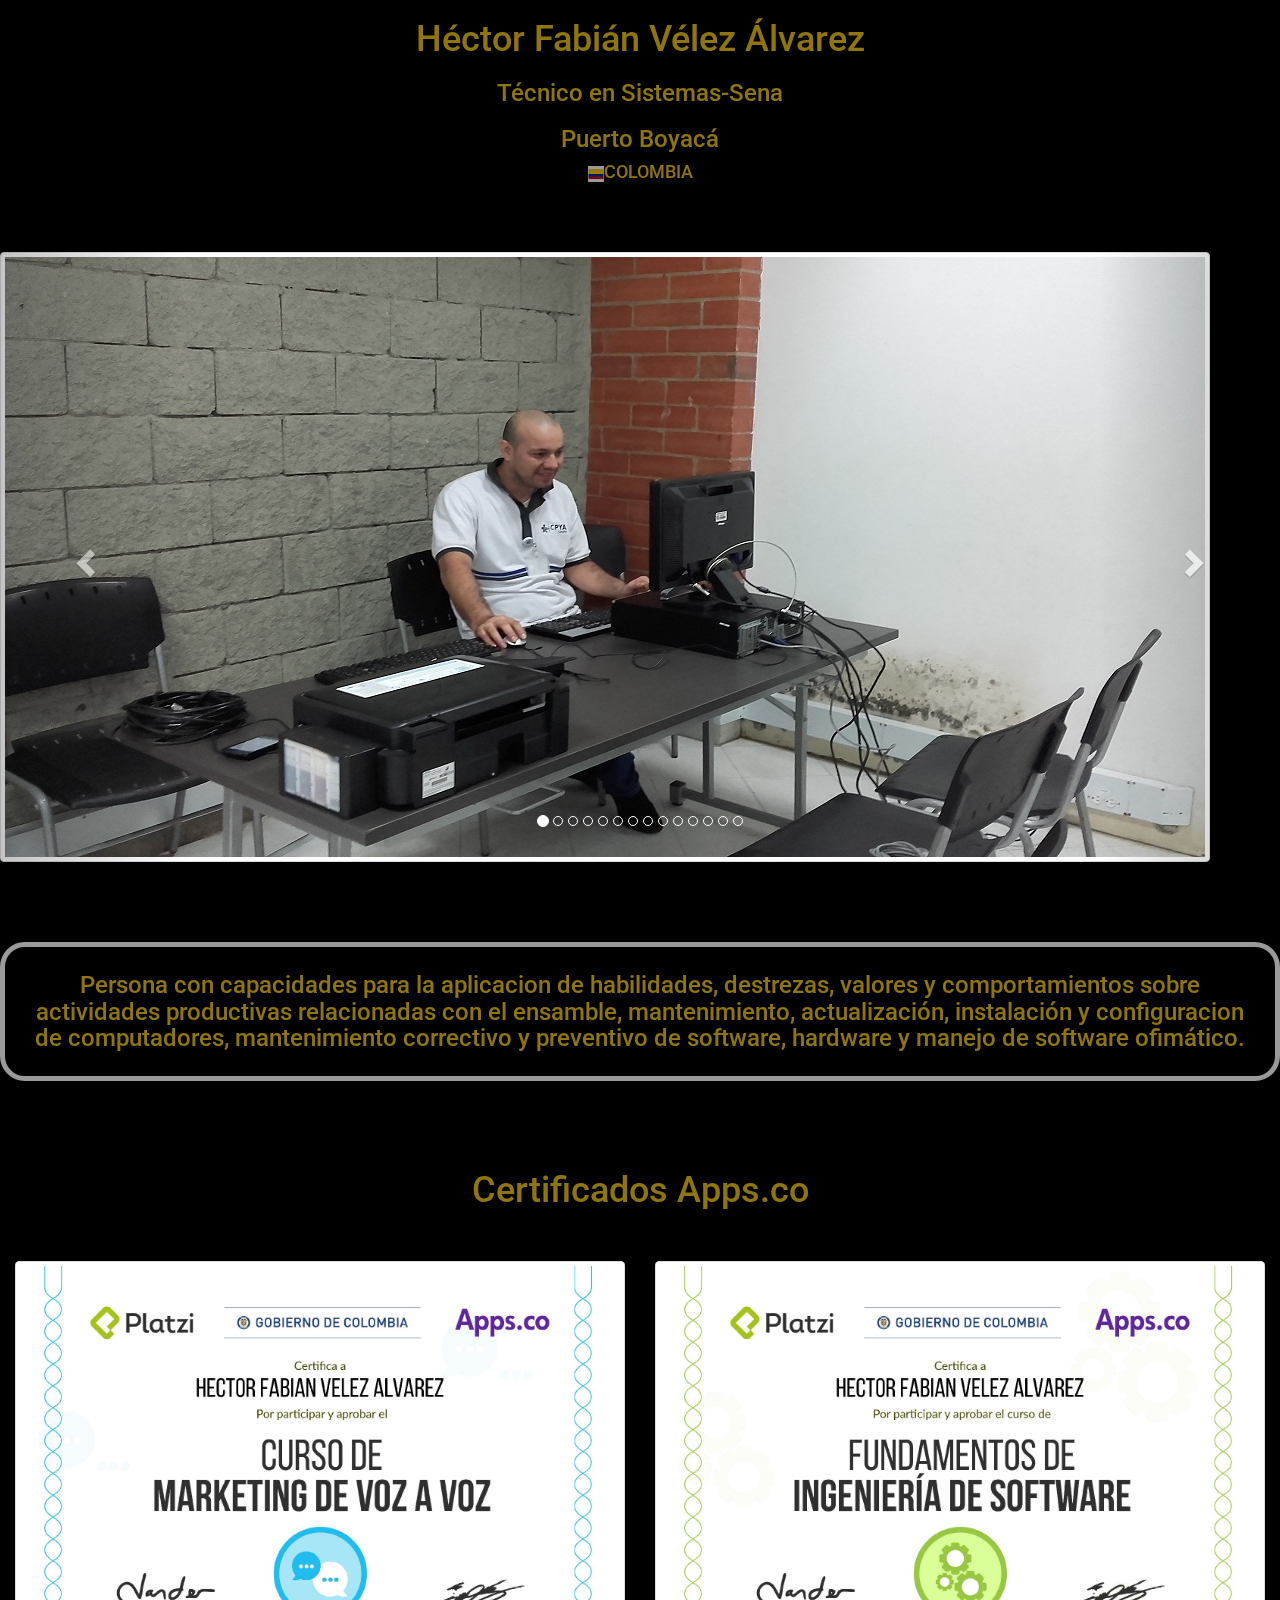
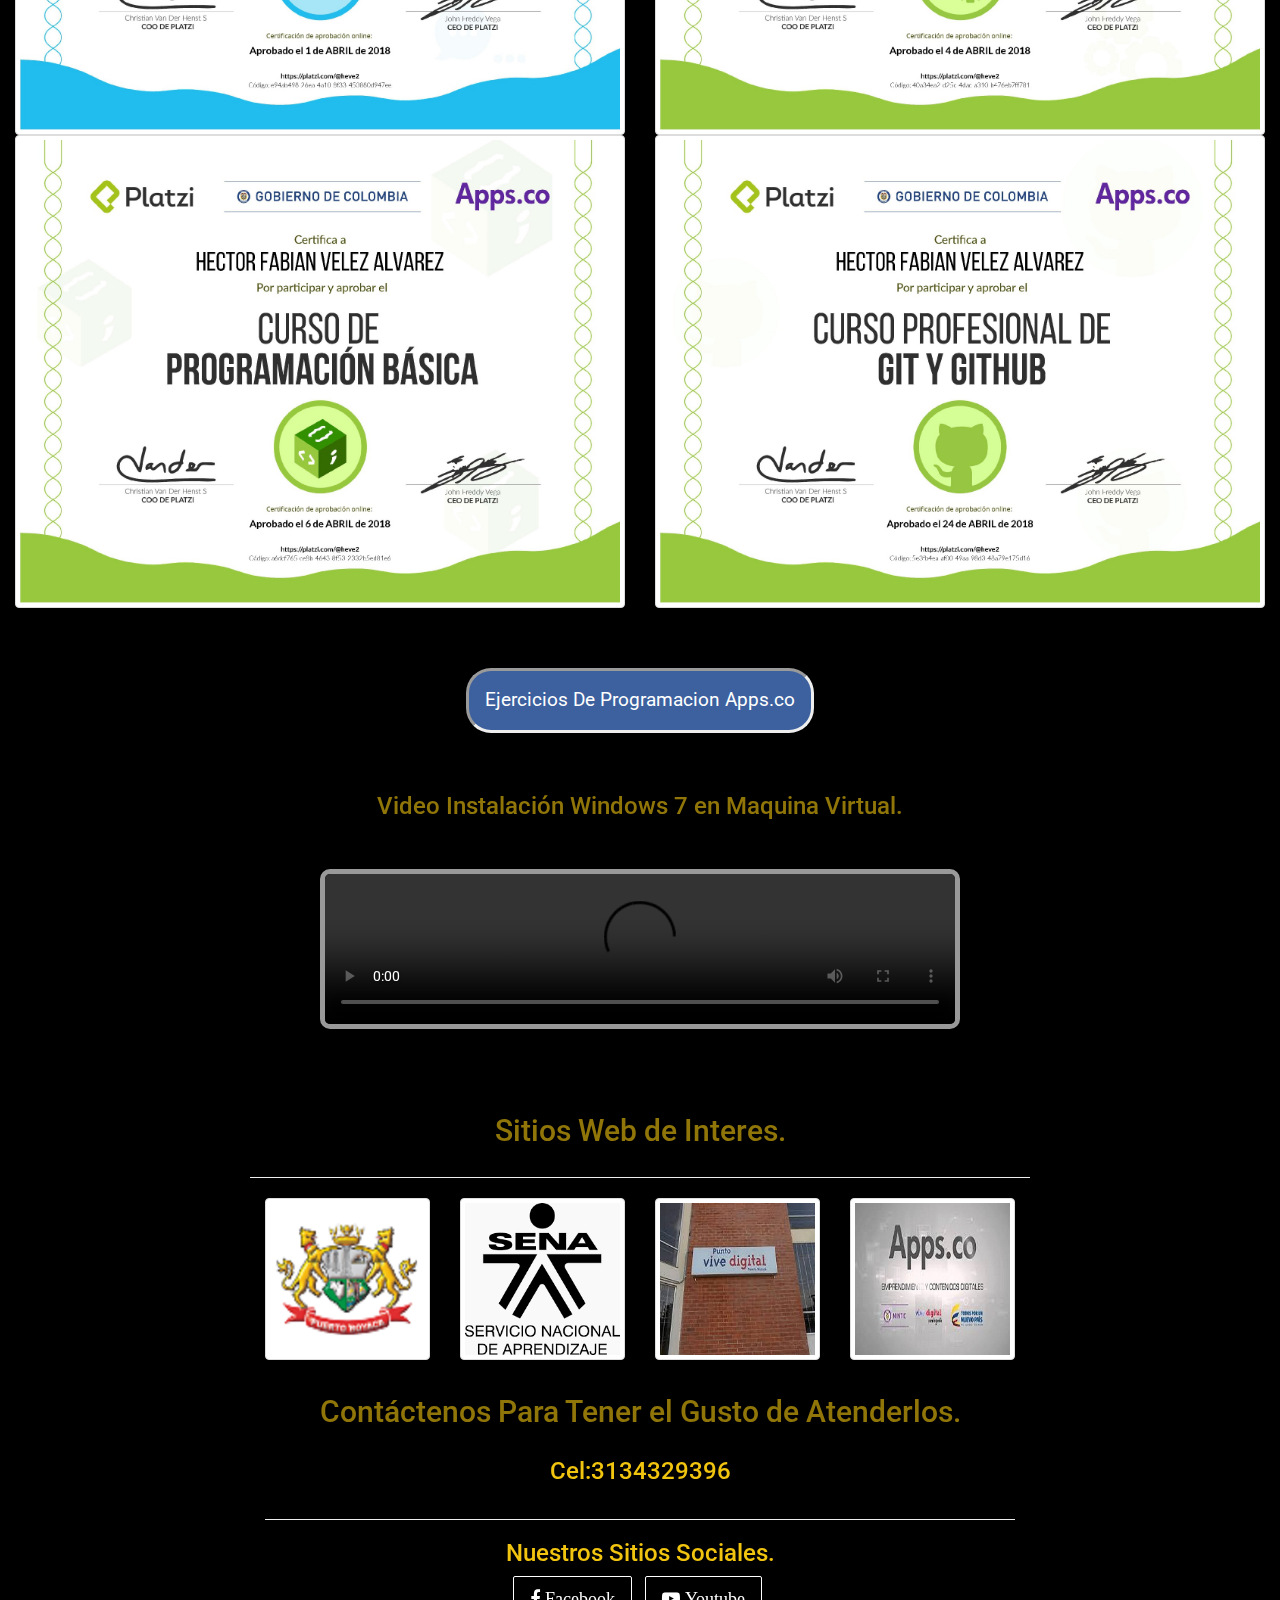
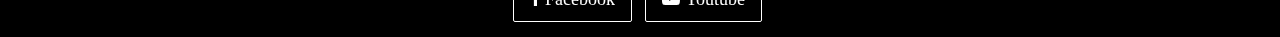
==== index.html @ a9da7e31 "Add files via upload" ====
<!DOCTYPE html>
<html lang="es">
<head>
    <meta charset="utf-8">
    <meta http-equiv="X-UA-Compatible" content="IE=edge">
    <meta name="viewport" content="width=device-width, initial-scale=1">
    <meta name="description" content="">
    <meta name="author" content="">
      <link rel="icon" type="image/png" href="img/icon.png" />
    <title>Hector Velez, Tecnico en Sistemas</title>
    <style type="text/css">
      .boton{
        color: white;
        border: inset;
        padding: 16px;
        font-size: 18.5px;
        cursor: poniter;
        border-radius: 25px;
        background-color: #3c619e;
      }
      .links a{
        text-decoration: none;
        color: white;
        display: block;
        padding: 13px;
      }
      .links{
        background-color: #3c619e;
        width: 340px;
        display: none;
        border: inset;
        border-radius: 25px;
      }
      .links a:hover{
        background-color: #c7dbfc;
        border-radius: 50px;
      }
      .desplegable:hover .links{
        display: block;
      }
      .desplegable{
        position: relative;
        display: inline-block;
        border-radius: 50px;


      }
    </style>
    <!-- Bootstrap core CSS -->
    <!-- Latest compiled and minified CSS -->
    <link rel="stylesheet" href="https://maxcdn.bootstrapcdn.com/bootstrap/3.3.2/css/bootstrap.min.css">

    <link href="//maxcdn.bootstrapcdn.com/bootstrap/3.3.0/css/bootstrap.min.css" rel="stylesheet" id="bootstrap-css">
    <script src="//maxcdn.bootstrapcdn.com/bootstrap/3.3.0/js/bootstrap.min.js"></script>
    <script src="//code.jquery.com/jquery-1.11.1.min.js"></script>
    <!------ Include the above in your HEAD tag ---------->

    <link href="https://fonts.googleapis.com/css?family=Oswald:700|Patua+One|Roboto+Condensed:700" rel="stylesheet">
    <link href="https://maxcdn.bootstrapcdn.com/font-awesome/4.7.0/css/font-awesome.min.css" rel="stylesheet">

    <!-- Custom styles for this template -->
    <link href="style.css" rel="stylesheet">

    <!-- Custom fonts for this template -->
    <link href='http://fonts.googleapis.com/css?family=Roboto:400,300,100,500,700,900' rel='stylesheet' type='text/css'>
    <link href="http://maxcdn.bootstrapcdn.com/font-awesome/4.3.0/css/font-awesome.min.css" rel="stylesheet" type="text/css">

    <!-- HTML5 shim and Respond.js for IE8 support of HTML5 elements and media queries -->
    <!--[if lt IE 9]>
    <script src="https://oss.maxcdn.com/html5shiv/3.7.2/html5shiv.min.js"></script>
    <script src="https://oss.maxcdn.com/respond/1.4.2/respond.min.js"></script>
    <![endif]-->

    <style>
    video {
    width: 50%;
    height: auto;
    border-radius: 10px;
    border:5px solid white;
    }
    </style>

</head>

<body>

<div class="site-wrapper video-background">
    <!--
    Video from YouTube
    Have Questions? How To:
    https://github.com/pupunzi/jquery.mb.YTPlayer/wiki
    -->
    <a id="bgndVideo" class="player" data-property="{videoURL:'https://youtu.be/s6zR2T9vn2c?t=15', containment:'body', autoPlay:true, mute:true, startAt:220, stopAt: 306, quality:'small', opacity:1, }"></a>

    <div class="overlay"></div>


    <article id="info">
       <div class="slide active">
       <h1 class="nombre">Héctor Fabián Vélez Álvarez</h1>
       <h3 class="trabajo">Técnico en Sistemas-Sena</h3>
       <h3 class="trabajo">Puerto Boyacá</h3>
       <h4 class="pais"><img src="img/bandera1.png" alt="">COLOMBIA</h4>
     </div>
      <br><br><br>

      <div id="myCarousel" class="carousel slide" data-interval="3000" data-ride="carousel">
                 <!-- Carousel indicators -->
                <ol class="carousel-indicators">
                <li data-target="#myCarousel" data-slide-to="0" class="active"></li>
               <li data-target="#myCarousel" data-slide-to="1"></li>
               <li data-target="#myCarousel" data-slide-to="2"></li>
               <li data-target="#myCarousel" data-slide-to="3"></li>
               <li data-target="#myCarousel" data-slide-to="4"></li>
               <li data-target="#myCarousel" data-slide-to="5"></li>
               <li data-target="#myCarousel" data-slide-to="6"></li>
               <li data-target="#myCarousel" data-slide-to="7"></li>
               <li data-target="#myCarousel" data-slide-to="8"></li>
               <li data-target="#myCarousel" data-slide-to="9"></li>
               <li data-target="#myCarousel" data-slide-to="10"></li>
               <li data-target="#myCarousel" data-slide-to="11"></li>
               <li data-target="#myCarousel" data-slide-to="12"></li>
               <li data-target="#myCarousel" data-slide-to="13"></li>
               </ol>


               <div class="row">
                <div class="col-md-12 col-center">
              <!-- Carousel items -->
              <div class="carousel-inner">
               <div class="item active">
               <img src="img/hector1.jpg" alt="" class="img-thumbnail">
               <div class="carousel-caption"></div>
               </div>
               <div class="item">
               <img src="img/hector2.jpg" alt="" class="img-thumbnail">
               <div class="carousel-caption"><h3>Instalación de Windows</div>
               </div>
               <div class="item">
               <img src="img/hector3.jpg" alt="" class="img-thumbnail">
               <div class="carousel-caption"></div>
               </div>
               <div class="item">
               <img src="img/hector4.jpg" alt="" class="img-thumbnail">
               <div class="carousel-caption"><h3>Atualización software Ubuntu.</h3></div>
               </div>
               <div class="item">
               <img src="img/hector5.jpg" alt="" class="img-thumbnail">
               <div class="carousel-caption"></div>
               </div>
               <div class="item">
               <img src="img/hector6.jpg" alt="" class="img-thumbnail">
               <div class="carousel-caption"><h3>Instalación video beam.</h3></div>
               </div>
               <div class="item">
               <img src="img/hector7.jpg" alt="" class="img-thumbnail">
               <div class="carousel-caption"></div>
               </div>
               <div class="item">
               <img src="img/hector8.jpg" alt="" class="img-thumbnail">
               <div class="carousel-caption"></div>
               </div>
               <div class="item">
               <img src="img/hector9.jpg" alt="" class="img-thumbnail">
               <div class="carousel-caption"><h3>Prueba de velocidad de Internet.</h3></div>
               </div>
               <div class="item">
               <img src="img/hector10.jpg" alt="" class="img-thumbnail">
               <div class="carousel-caption"></div>
               </div>
               <div class="item">
               <img src="img/hector11.jpg" alt="" class="img-thumbnail">
               <div class="carousel-caption"><h3>Extracción Disco Duro Portatil.</h3></div>
               </div>
               <div class="item">
               <img src="img/hector12.jpg" alt="" class="img-thumbnail">
               <div class="carousel-caption"><h3>Mantenimiento Preventivo a Portatil.</h3></div>
               </div>
               <div class="item">
               <img src="img/hector13.jpg" alt="" class="img-thumbnail">
               <div class="carousel-caption"></div>
               </div>
               <div class="item">
               <img src="img/hector14.jpg" alt="" class="img-thumbnail">
               <div class="carousel-caption"><h3>Mantenimiento Correctivo a Portatil.</h3></div>
               </div>
               </div>
               <!-- Carousel nav -->
               <a class="carousel-control left" href="#myCarousel" data-slide="prev">
               <span class="glyphicon glyphicon-chevron-left"></span>
               </a>
               <a class="carousel-control right" href="#myCarousel" data-slide="next">
               <span class="glyphicon glyphicon-chevron-right"></span>
               </a>
             </div>
             </div>
            </div>
              <br><br><br>

              <div>
              <h3 style="padding:25px;border:5px solid white; border-radius: 25px;" font size=10>Persona con capacidades para la aplicacion de habilidades, destrezas, valores y comportamientos sobre actividades productivas relacionadas con el ensamble, mantenimiento, actualización, instalación y configuracion de computadores, mantenimiento correctivo y preventivo de software, hardware y manejo de software ofimático.</h3>
              </div>

              <br><br><br>

              <article id="info">
                 <div class="slide active">
                 <h1 class="nombre">Certificados Apps.co</h1>
                 </div>
                 <br><br>
              <div class="container-fluid">
                  <div class="row">
                    <div class="col-md-6">
                    <a href="https://apps.co/cuentas/login/?next=/cursos/appsco-curso-gratis-de-marketing-voz-a-voz/" target="_blank"><img src="img/diploma-mkt-voz-a-voz-001.jpg" class="img-responsive img-thumbnail" alt=""/></a>
                    </div>
                    <div class="col-md-6">
                      <a href="https://apps.co/cuentas/login/?next=/cursos/appsco-fundamentos-de-ingenieria-de-software/" target="_blank"><img src="img/diploma-fundamentos-appsco-001.jpg" class="img-responsive img-thumbnail" alt=""/></a>
                    </div>
                  </div>
              </div>
              <div class="container-fluid">
                  <div class="row">
                    <div class="col-md-6">
                      <a href="https://apps.co/cuentas/login/?next=/cursos/appsco-curso-gratis-de-programacion-basica/" target="_blank"><img src="img/diploma-basica-appsco-001.jpg" class="img-responsive img-thumbnail" alt=""/></a>
                    </div>
                    <div class="col-md-6">
                      <a href="https://apps.co/cuentas/login/?next=/cursos/appsco-curso-profesional-de-git-y-github/" target="_blank"><img src="img/diploma-git-appsco-001.jpg" class="img-responsive img-thumbnail" alt=""/></a>
                    </div>
                  </div>
                </div>

              <br><br><br>

                <div class="desplegable">
                  <button class="boton">Ejercicios De Programacion Apps.co</button>
                  <div class="links">
                    <a href="ejercicios/dibujo1.html" target="_blank">Dibujo en canvas</a>
                    <a href="ejercicios/flechas.html" target="_blank">Flechas del teclado.</a>
                    <a href="ejercicios/villa.html" target="_blank">Villa Plazi</a>
                    <a href="ejercicios/modulo.html" target="_blank">Division, Modulo y Residuo.</a>
                  </div>
                </div>

                <br><br><br>

              <div class="video">
              <p class="texto"><h3>Video Instalación Windows 7 en Maquina Virtual.</h3></p>
              <br><br>
              <video controls="controls" widht="40%" height="30%">
              <source src="videos/instalar windows 7.mp4" type="video/mp4">
              </video>
              </div>

              <br><br><br>

              <section id="contact" class="content-section text-center">
                <div class="contact-section">
                  <div class="container">
                    <h2>Sitios Web de Interes.</h2>
                    <div class="row">
                      <div class="col-md-8 col-md-offset-2">
                        <form class="form-horizontal">
                          <div class="form-group">
                            <hr>

                            <div class="container-fluid">
                              <div class="row">
                                <div class="col-md-3">
                                  <a href="http://www.puertoboyaca-boyaca.gov.co/Paginas/default.aspx" target="_blank"><img src="img/puerto boyaca.png" class="img-responsive img-thumbnail" alt=""/></a>
                                </div>
                                <div class="col-md-3">
                                  <a href="http://oferta.senasofiaplus.edu.co/sofia-oferta/" target="_blank"><img src="img/sena.png" class="img-responsive img-thumbnail" alt=""/></a>
                                </div>
                                <div class="col-md-3">
                                  <a href="https://www.facebook.com/PVDPTOBOYACA/" target="_blank"><img src="img/punto vive.jpg" class="img-responsive img-thumbnail" alt=""/></a>
                                </div>
                                <div class="col-md-3">
                                  <a href="https://apps.co/" target="_blank"><img src="img/apps.co.jpg" class="img-responsive img-thumbnail" alt=""/></a>
                                </div>
                              </div>
                            </div>
                          </div>
                        </div>
                      </div>
                    </div>
                  </div>
                </section>

              <section id="contact" class="content-section text-center">
                  <div class="contact-section">
                    <div class="container">
                      <h2>Contáctenos Para Tener el Gusto de Atenderlos.</h2>
                      <div class="row">
                        <div class="col-md-8 col-md-offset-2">
                          <form class="form-horizontal">
                          <div class="form-group">
                            <label for="exampleInputName2"><h3>Cel:3134329396</h3></label>
                              <hr>
                              <h3>Nuestros Sitios Sociales.</h3>
                              <ul class="list-inline banner-social-buttons">
                                <li><a href="https://www.facebook.com/Tecnico-Sistemas-Hector-Velez-1769183796437251/?hc_ref=ARRY0PG8D067y-Y6cNmxjs1ysf-3-rF1pc6T3ODVPJFksFEtAkuPzj-Mb-zhbJgCsp4/" target="_blank" class="btn btn-default btn-lg"><i class="fa fa-facebook"> <span class="network-name">Facebook</span></i></a></li>
                                <li><a href="https://www.youtube.com/channel/UCNXp2lOjahilPRoKrDwb-EQ?view_as=subscriber" target="_blank" class="btn btn-default btn-lg"><i class="fa fa-youtube-play"> <span class="network-name">Youtube</span></i></a></li>
                              </ul>
                          </div>
                        </div>
                      </div>
                    </div>
                  </div>
              </section>

                </div>

<!-- jQuery -->
<!-- <script src="http://ajax.googleapis.com/ajax/libs/jquery/2.1.1/jquery.min.js"></script> -->
<script src="js/jquery-1.11.3.min.js"></script>

<!-- Bootstrap core JavaScript -->
<script src="https://maxcdn.bootstrapcdn.com/bootstrap/3.3.2/js/bootstrap.min.js"></script>


<!-- Plugins and Custom JavaScript -->
<script src="js/device.min.js"></script>
<script src="js/jquery.mb.YTPlayer.js"></script>
<script src="js/jquery.countdown.min.js"></script>
<script src="js/custom.js"></script> <!--
Google Analitics
Demo Purpose Only
Change UA-XXXXXXX-X to be your site's ID
 -->
<script>
    (function(i,s,o,g,r,a,m){i['GoogleAnalyticsObject']=r;i[r]=i[r]||function(){
        (i[r].q=i[r].q||[]).push(arguments)},i[r].l=1*new Date();a=s.createElement(o),
            m=s.getElementsByTagName(o)[0];a.async=1;a.src=g;m.parentNode.insertBefore(a,m)
    })(window,document,'script','//www.google-analytics.com/analytics.js','ga');

    ga('create', 'UA-1057679-2', 'auto');
    ga('send', 'pageview');
</script>

</body>
</html>
---- style.css ----
/*!
 * forbetterweb.com - Classic Cover – One Page Websites (html, bootstrap)
 */

/* Links */
a,
a:focus,
a:hover {
  color: #fff;
  transition: 0.2s;
  -moz-transition: 0.2s;s
  -webkit-transition: 0.2s;
  -o-transition: 0.2s;
}

a:focus,
a:hover {
  opacity: .7;
  text-decoration: none;
}

/* Custom default button */
.btn-default,
.btn-default:hover,
.btn-default:focus {
  color: #fff;
  text-shadow: none;
  background-color: transparent;
  border: 1px solid #fff;
  border-radius: 2px;
}

/*
 * Base structure
 */

html,
body {
  height: 100%;
  background-color: #000;
}
body {
  font-family: Roboto, sans-serif;
  color: #F1C40F;
  text-align: center;
  text-shadow: 0 1px 3px rgba(0,0,0,.5);
}

/* Extra markup and styles for table-esque vertical and horizontal centering */
.site-wrapper {
  display: table;
  width: 100%;
  height: 100%;
  min-height: 100%;
}
.site-wrapper-inner {
  display: table-cell;
  vertical-align: top;
  position:relative;
}
.cover-container {
  margin-right: auto;
  margin-left: auto;
}

/* Padding for spacing */
.inner {
  padding: 30px;
}

/*
 * Header
 */

.masthead-nav > li,
.masthead-brand > li {
  display: inline-block;
}
.masthead-nav > li + li,
.masthead-brand > li + li {
  margin-left: 20px;
}
.masthead-nav > li > a,
.masthead-brand > li > a {
  padding-right: 0;
  padding-left: 0;
  font-size: 28px;
  font-weight: bold;
  color: #fff;
}

.masthead-nav > li > a:hover,
.masthead-nav > li > a:focus,
.masthead-brand > li > a:hover,
.masthead-brand > li > a:focus {
  background-color: transparent;
  color:#fff;
}

.masthead a {
  text-decoration: none;
}

@media (min-width: 768px) {
  .masthead-brand {
    float: left;
  }
  .masthead-nav {
    float: right;
  }
}

/* VIDEO BACKGROUND */

.video-background {
  z-index:550;
  text-align:center;
  height:100%;
  min-height:100%;
  position:relative;
  overflow:hidden
}

.video-background .video-background-container {
  width:830px;
  max-width:100%;
  display:inline-block;
  position:absolute;
  top:50%;
  left:50%;
  -webkit-transform:translate(-50%,-50%);
  -moz-transform:translate(-50%,-50%);
  -ms-transform:translate(-50%,-50%);
  -o-transform:translate(-50%,-50%);
  transform:translate(-50%,-50%)
}

.video-background-title {
  font-size:78px;
  color:#fff;
  font-weight:300;
  text-transform:uppercase;
  text-align:center;
  margin-bottom:22px;
  padding-top:20px;
  display:inline-block;
  background-attachment:scroll;
  background-repeat:repeat-x;
  background-position:top center
}

.video-background-default-image {
  background:url(img/cover.jpg);
  background-repeat:no-repeat;
  background-position:center center;
  background-size:cover;
  width:100%;
  height:100%;
  z-index:0;
  backface-visibility:hidden
}

.overlay {
  background: rgba(0, 0, 0, 0.4);
  width:100%;
  height:100%;
  position:absolute;  
  top:0;
  left:0;
}

/*
 * Cover
 */

.cover {
  padding: 0 20px;
}
.cover .btn-lg {
  padding: 15px 50px;
  font-weight: bold;
}

.cover-heading {
  font-size: 30px;
  padding-bottom: 30px;
}

small {
    color:#ccc!important;
}

#clock div {
    display: inline-block;
    font-size: 10px;
    font-weight: 600;
    margin:0 8px 20px 8px;
    text-transform: uppercase;
    letter-spacing: 2px;
    line-height: 30px;
}
#clock span {
    display: block;
    font-size: 32px;
    font-weight: 100;
    padding: 30px 0;
    border-bottom: 1px solid #fff;
}

/*
 * Footer
 */

.mastfoot {
  color: #999; /* IE8 proofing */
  color: rgba(255,255,255,.5);
}

@media (min-width: 768px) {
  .masthead {
    position: fixed;
    top: 0;
  }
  .mastfoot {
    position: fixed;
    bottom: 0;
  }
  .site-wrapper-inner {
    vertical-align: middle;
  }
  .masthead,
  .mastfoot,
  .cover-container {
    width: 100%;
  }
  .cover-heading {
    font-size: 40px;
  }
    #clock span {
        font-size: 72px;
        padding: 30px 0;
    }
    #clock div {
        margin:0 25px 30px 25px;
        line-height: 60px;
        font-size: 14px;
    }
}

.img-fluid. max-width: 100%;y height: auto;

@media (min-width: 992px) {
  .mastfoot,
  .cover-container {
    max-width: 800px;
  }
  .masthead {
    max-width: 100%;
     }
}
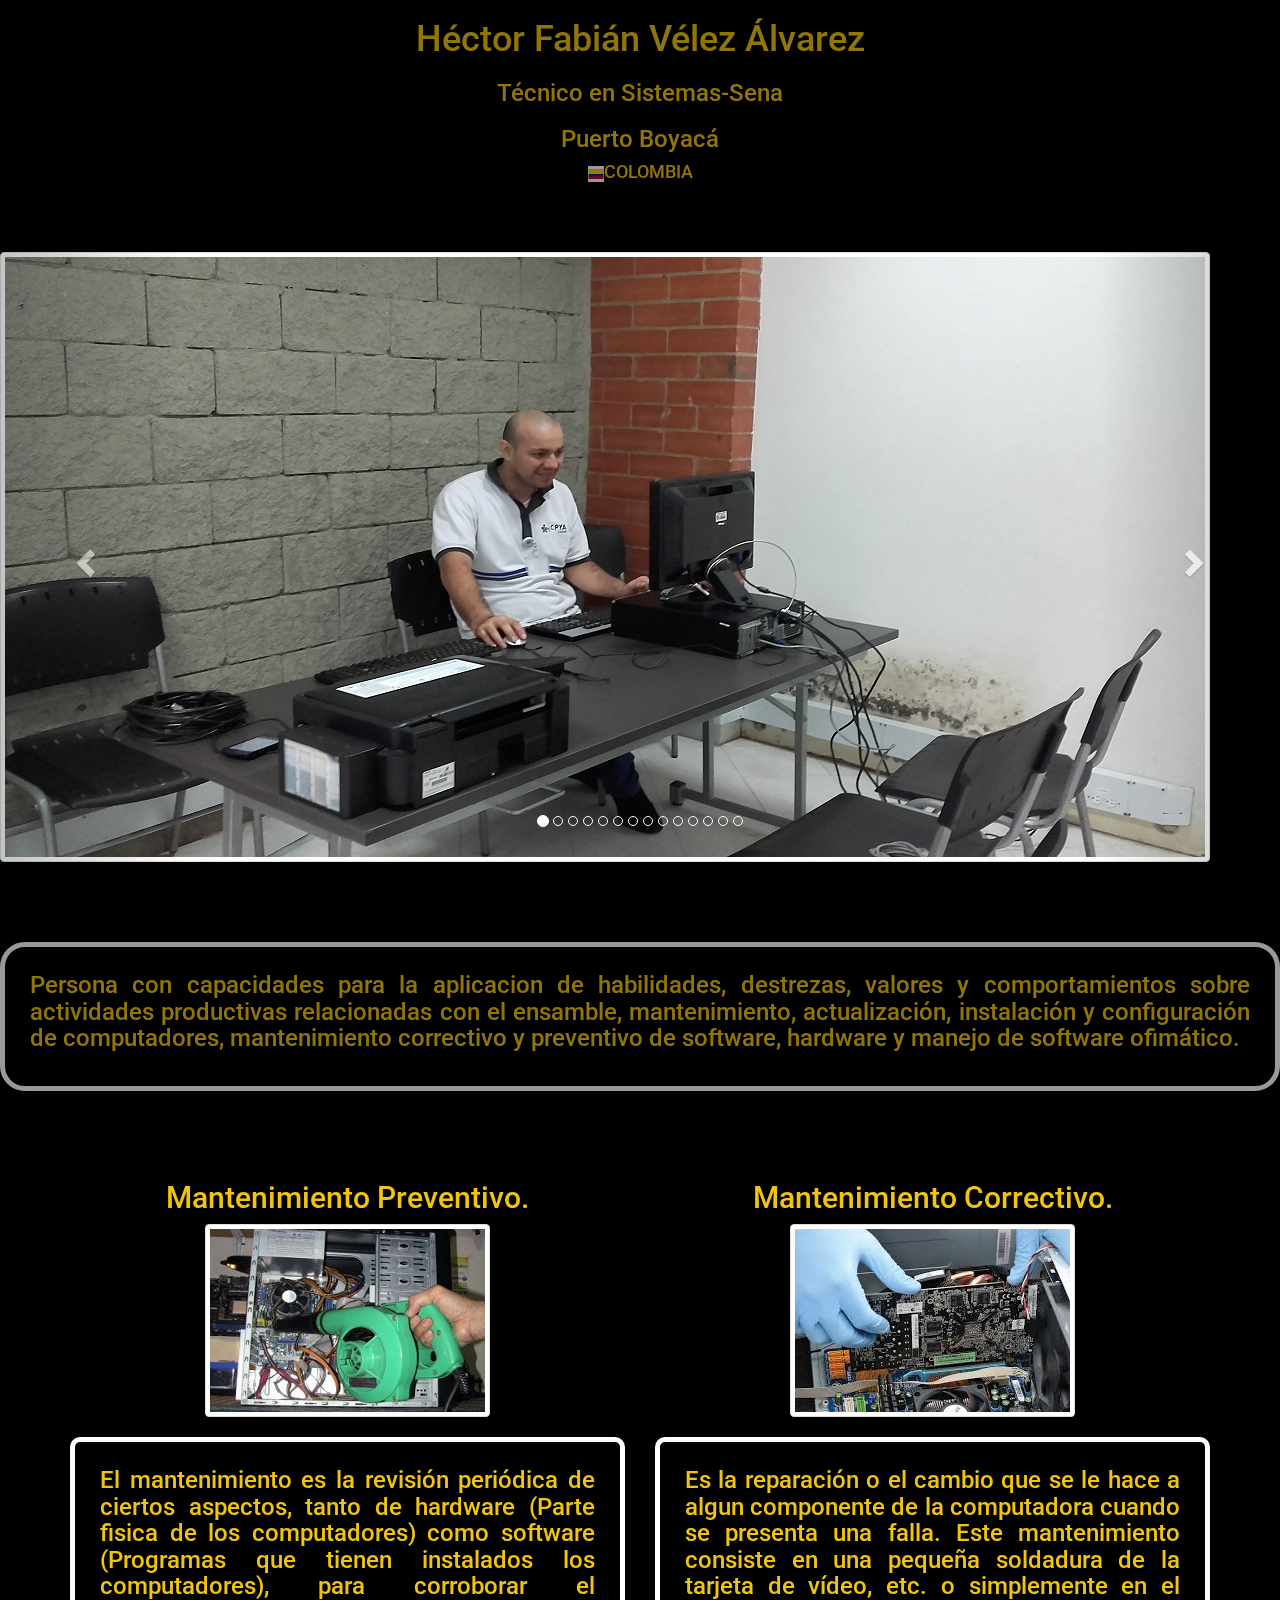
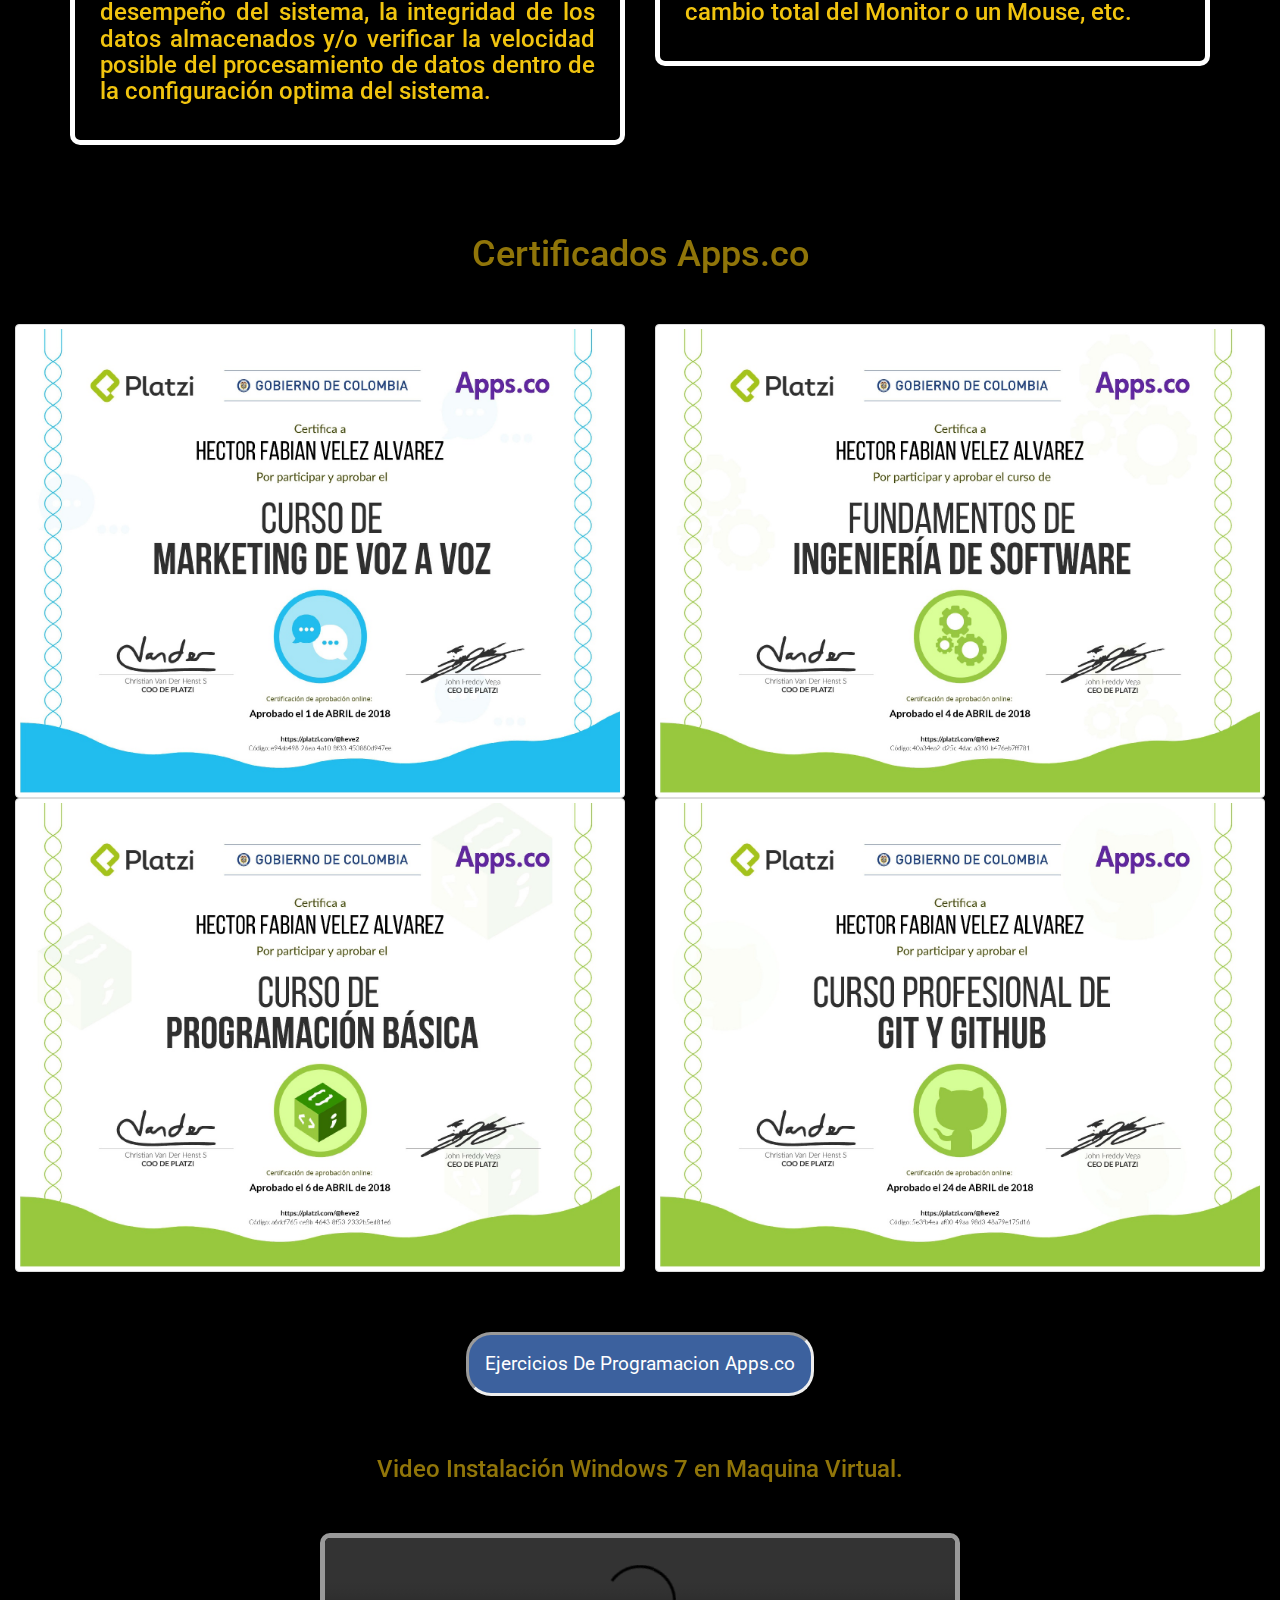
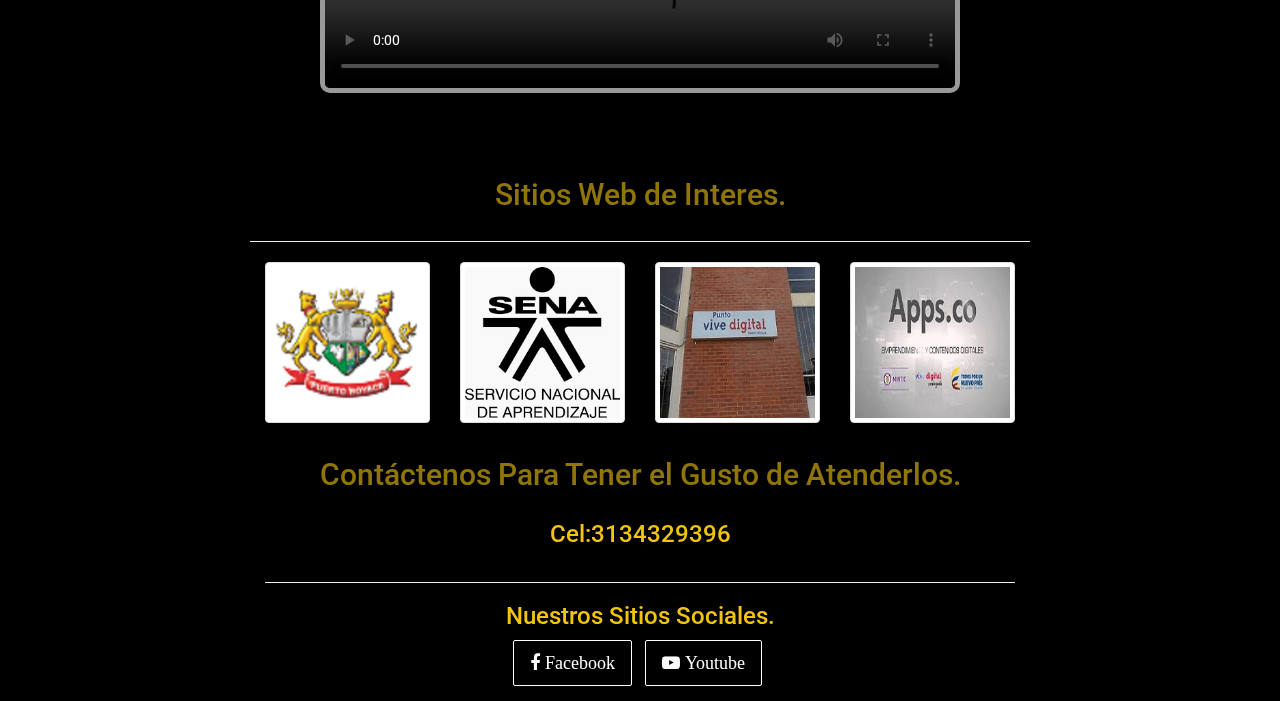
==== commit b192f169: "Add files via upload" ====
--- a/index.html
+++ b/index.html
@@ -198,10 +198,31 @@
               <br><br><br>
 
               <div>
-              <h3 style="padding:25px;border:5px solid white; border-radius: 25px;" font size=10>Persona con capacidades para la aplicacion de habilidades, destrezas, valores y comportamientos sobre actividades productivas relacionadas con el ensamble, mantenimiento, actualización, instalación y configuracion de computadores, mantenimiento correctivo y preventivo de software, hardware y manejo de software ofimático.</h3>
+              <h3 style="padding:25px;border:5px solid white; border-radius: 25px;" font size=10><P ALIGN="justify">Persona con capacidades para la aplicacion de habilidades, destrezas, valores y comportamientos sobre actividades productivas relacionadas con el ensamble, mantenimiento, actualización, instalación y configuración de computadores, mantenimiento correctivo y preventivo de software, hardware y manejo de software ofimático.</h3>
               </div>
 
               <br><br><br>
+
+                <div class="container">
+                  <div class="row">
+                <div class="col-md-6">
+                  <div>
+                    <h2>Mantenimiento Preventivo.</h2>
+                    <img src="img/preventivo.jpg" class="img-responsive img-thumbnail" alt=""/>
+                  <h3 style="padding:25px;border:5px solid white; border-radius: 10px;" font size=10> <P ALIGN="justify">El mantenimiento es la revisión periódica de ciertos aspectos, tanto de hardware (Parte fisica de los computadores) como software (Programas que tienen instalados los computadores), para corroborar el desempeño del sistema, la integridad de los datos almacenados y/o verificar la velocidad posible del procesamiento de datos dentro de la configuración optima del sistema.</h3>
+                  </div>
+                </div>
+                <div class="col-md-6">
+                  <div>
+                    <h2>Mantenimiento Correctivo.</h2>
+                    <img src="img/correctivo.jpg" class="img-responsive img-thumbnail" alt=""/>
+                  <h3 style="padding:25px;border:5px solid white; border-radius: 10px;" font size=10> <P ALIGN="justify">Es la reparación o el cambio que se le hace a algun componente de la computadora cuando se presenta una falla. Este mantenimiento consiste en una pequeña soldadura de la tarjeta de vídeo, etc. o simplemente en el cambio total del Monitor o un Mouse, etc.</h3>
+                  </div>
+                </div>
+                </div>
+              </div>
+
+                <br><br><br>
 
               <article id="info">
                  <div class="slide active">
@@ -265,6 +286,7 @@
 
                             <div class="container-fluid">
                               <div class="row">
+                                <div class="bordes1">
                                 <div class="col-md-3">
                                   <a href="http://www.puertoboyaca-boyaca.gov.co/Paginas/default.aspx" target="_blank"><img src="img/puerto boyaca.png" class="img-responsive img-thumbnail" alt=""/></a>
                                 </div>
@@ -277,6 +299,7 @@
                                 <div class="col-md-3">
                                   <a href="https://apps.co/" target="_blank"><img src="img/apps.co.jpg" class="img-responsive img-thumbnail" alt=""/></a>
                                 </div>
+                              </div>
                               </div>
                             </div>
                           </div>
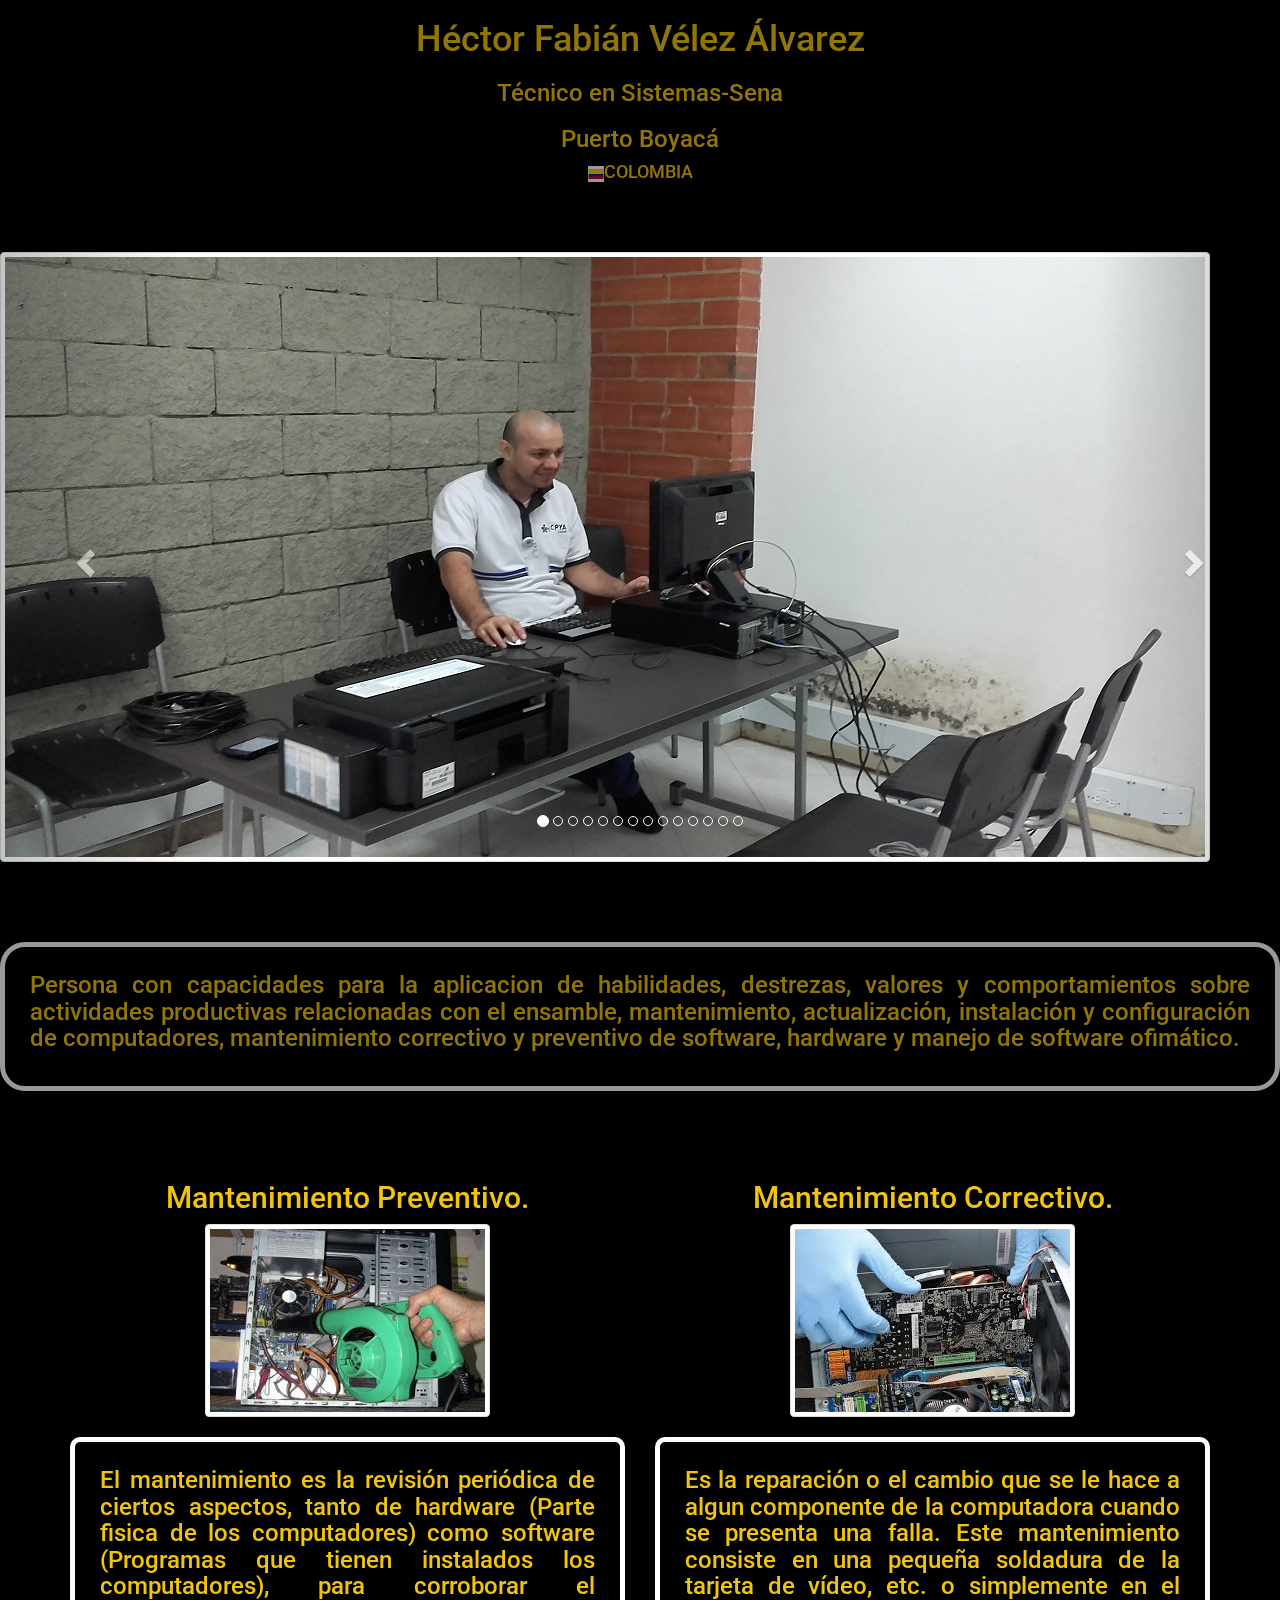
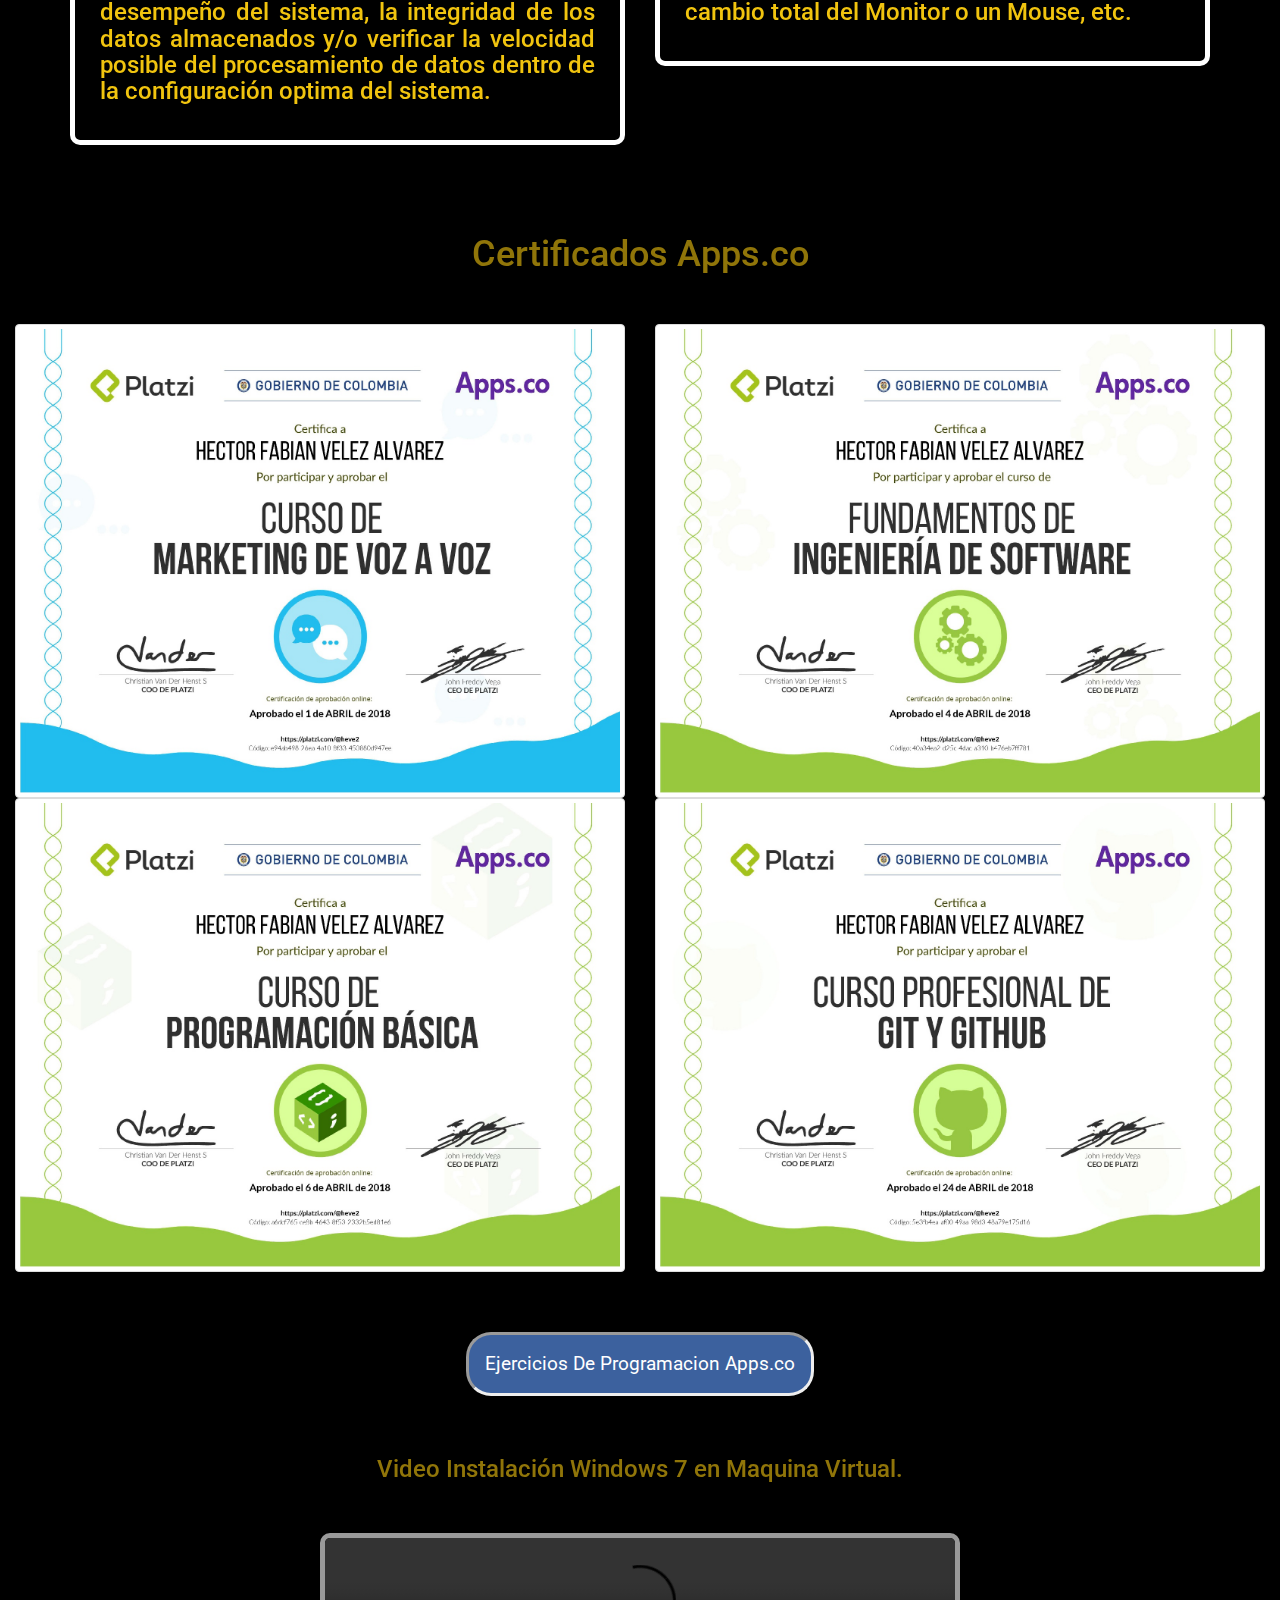
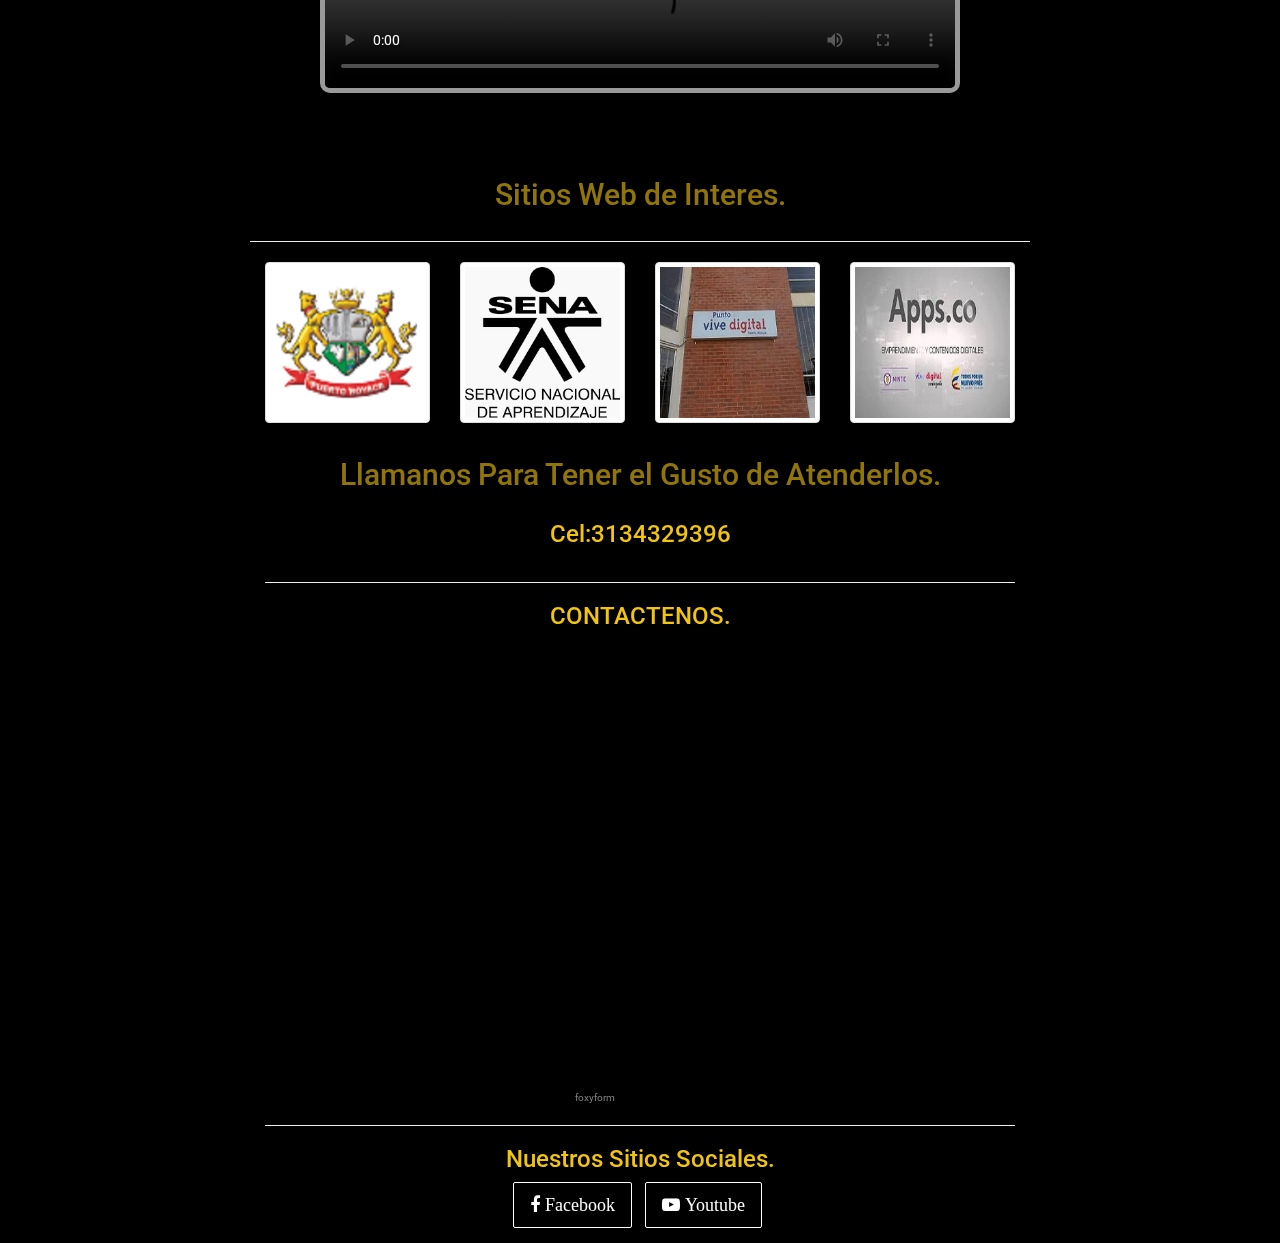
==== commit 4a94c6e1: "Add files via upload" ====
--- a/index.html
+++ b/index.html
@@ -309,15 +309,31 @@
                   </div>
                 </section>
 
-              <section id="contact" class="content-section text-center">
+                <section id="contact" class="content-section text-center">
                   <div class="contact-section">
                     <div class="container">
-                      <h2>Contáctenos Para Tener el Gusto de Atenderlos.</h2>
+                      <h2>Llamanos Para Tener el Gusto de Atenderlos.</h2>
                       <div class="row">
                         <div class="col-md-8 col-md-offset-2">
                           <form class="form-horizontal">
                           <div class="form-group">
                             <label for="exampleInputName2"><h3>Cel:3134329396</h3></label>
+                              <hr>
+
+                                <h3>CONTACTENOS.</h3>
+
+                              <!-- Do not change the code! -->
+                              <a id="foxyform_embed_link_332332" clase="formulario" href="http://es.foxyform.com/">foxyform</a>
+                              <script type="text/javascript">
+                              (function(d, t){
+                                var g = d.createElement(t),
+                                s = d.getElementsByTagName(t)[0];
+                                g.src = "formulario.js";
+                                s.parentNode.insertBefore(g, s);
+                              }(document, "script"));
+                            </script>
+                            <!-- Do not change the code! -->
+
                               <hr>
                               <h3>Nuestros Sitios Sociales.</h3>
                               <ul class="list-inline banner-social-buttons">
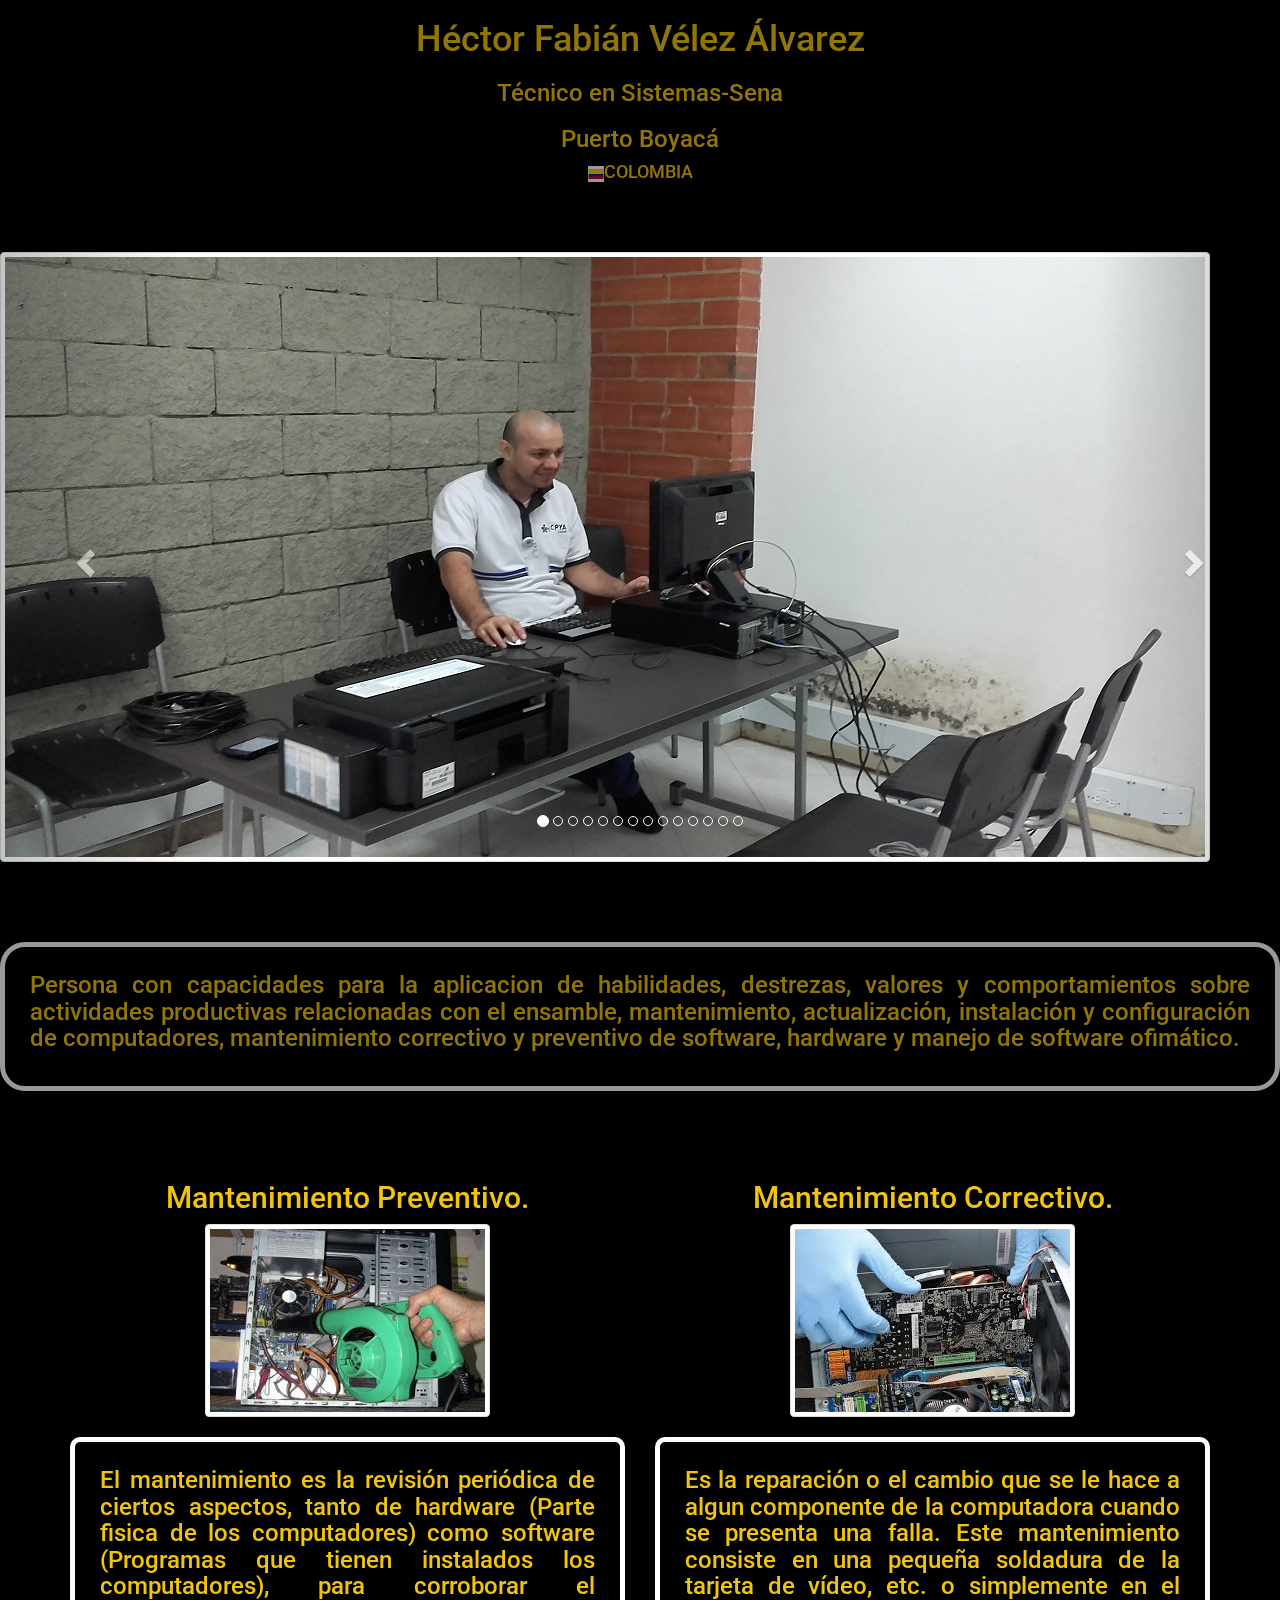
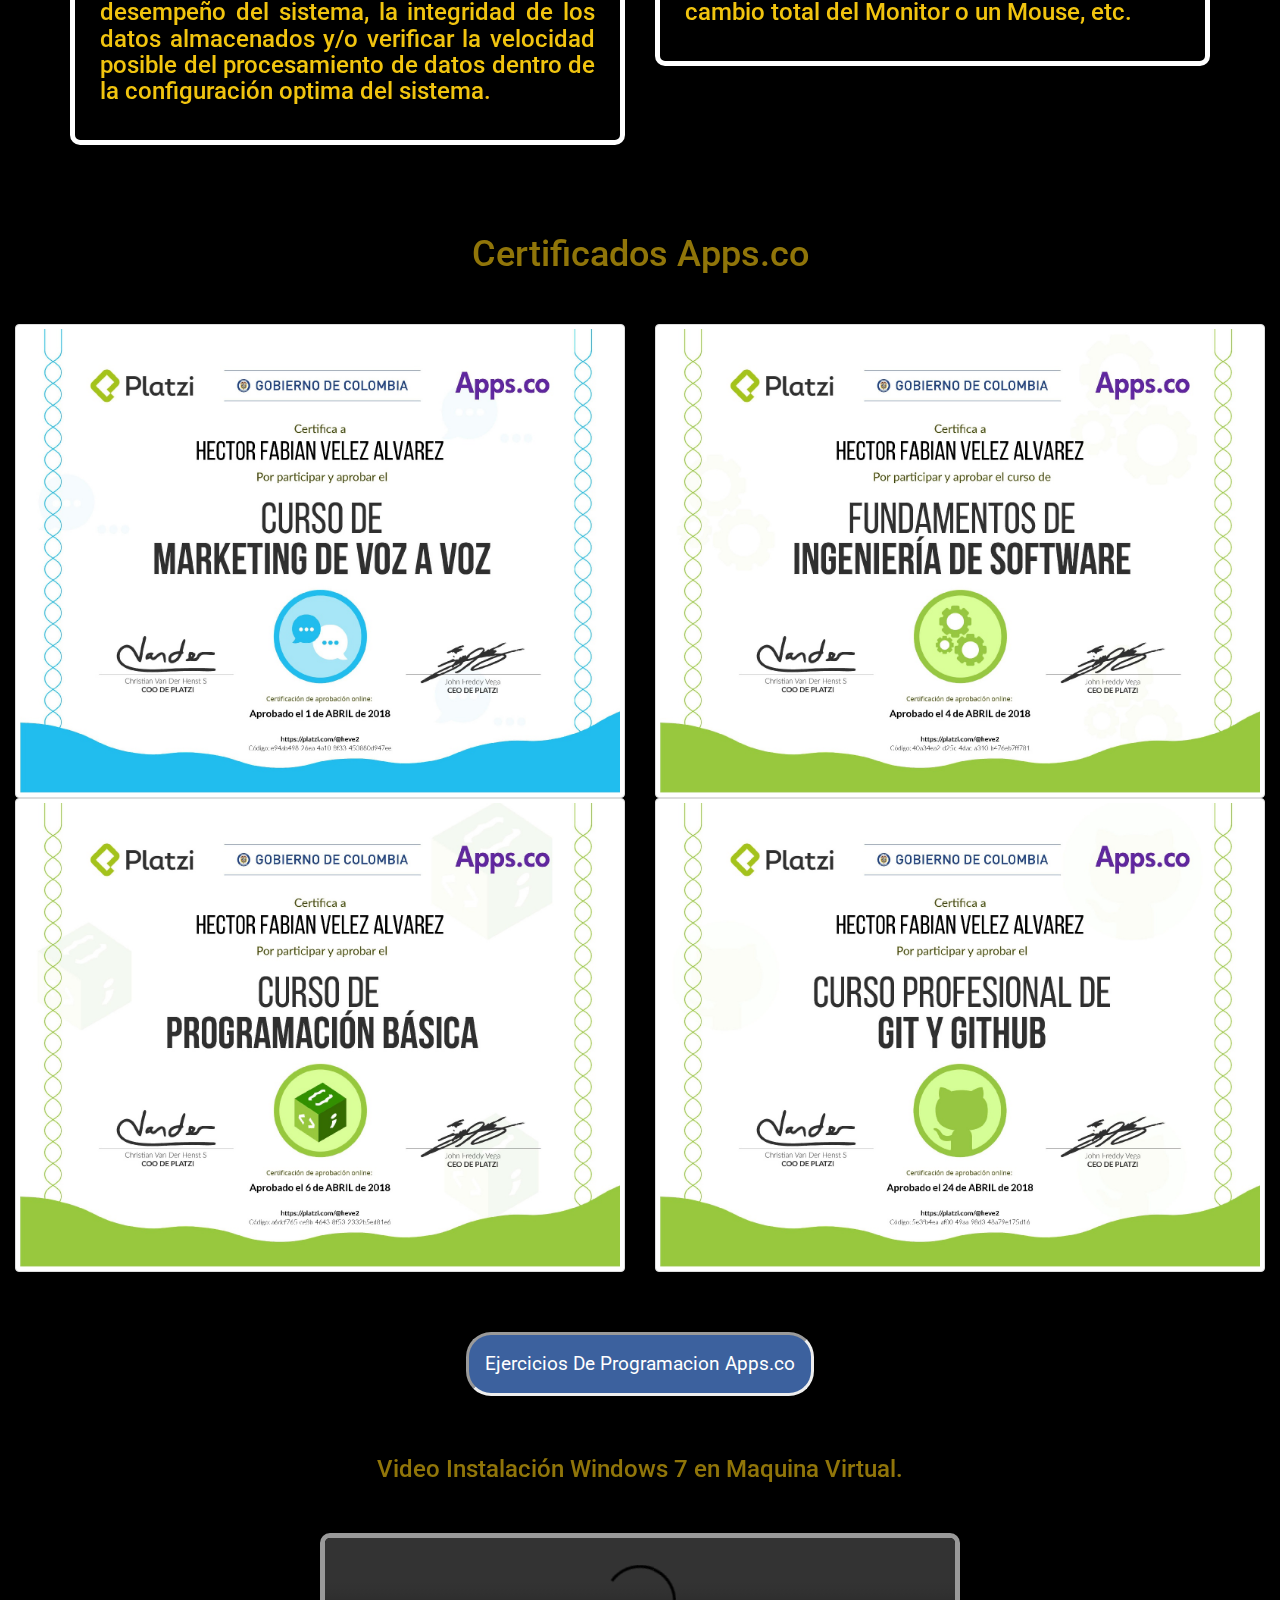
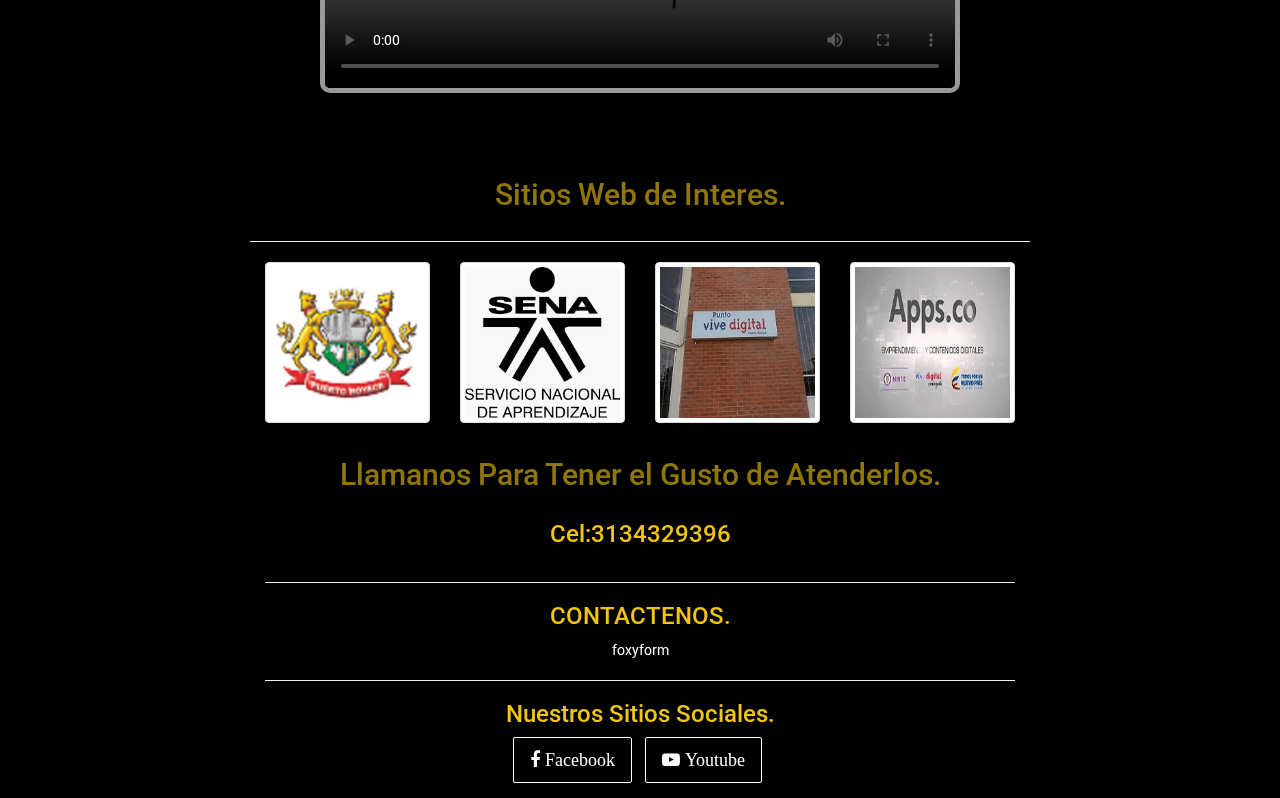
==== commit 6a9949e1: "Update index.html" ====
--- a/index.html
+++ b/index.html
@@ -328,7 +328,7 @@
                               (function(d, t){
                                 var g = d.createElement(t),
                                 s = d.getElementsByTagName(t)[0];
-                                g.src = "formulario.js";
+                                g.src = "http://es.foxyform.com/js.php?id=332332&sec_hash=e5932eaa044&width=350px";
                                 s.parentNode.insertBefore(g, s);
                               }(document, "script"));
                             </script>
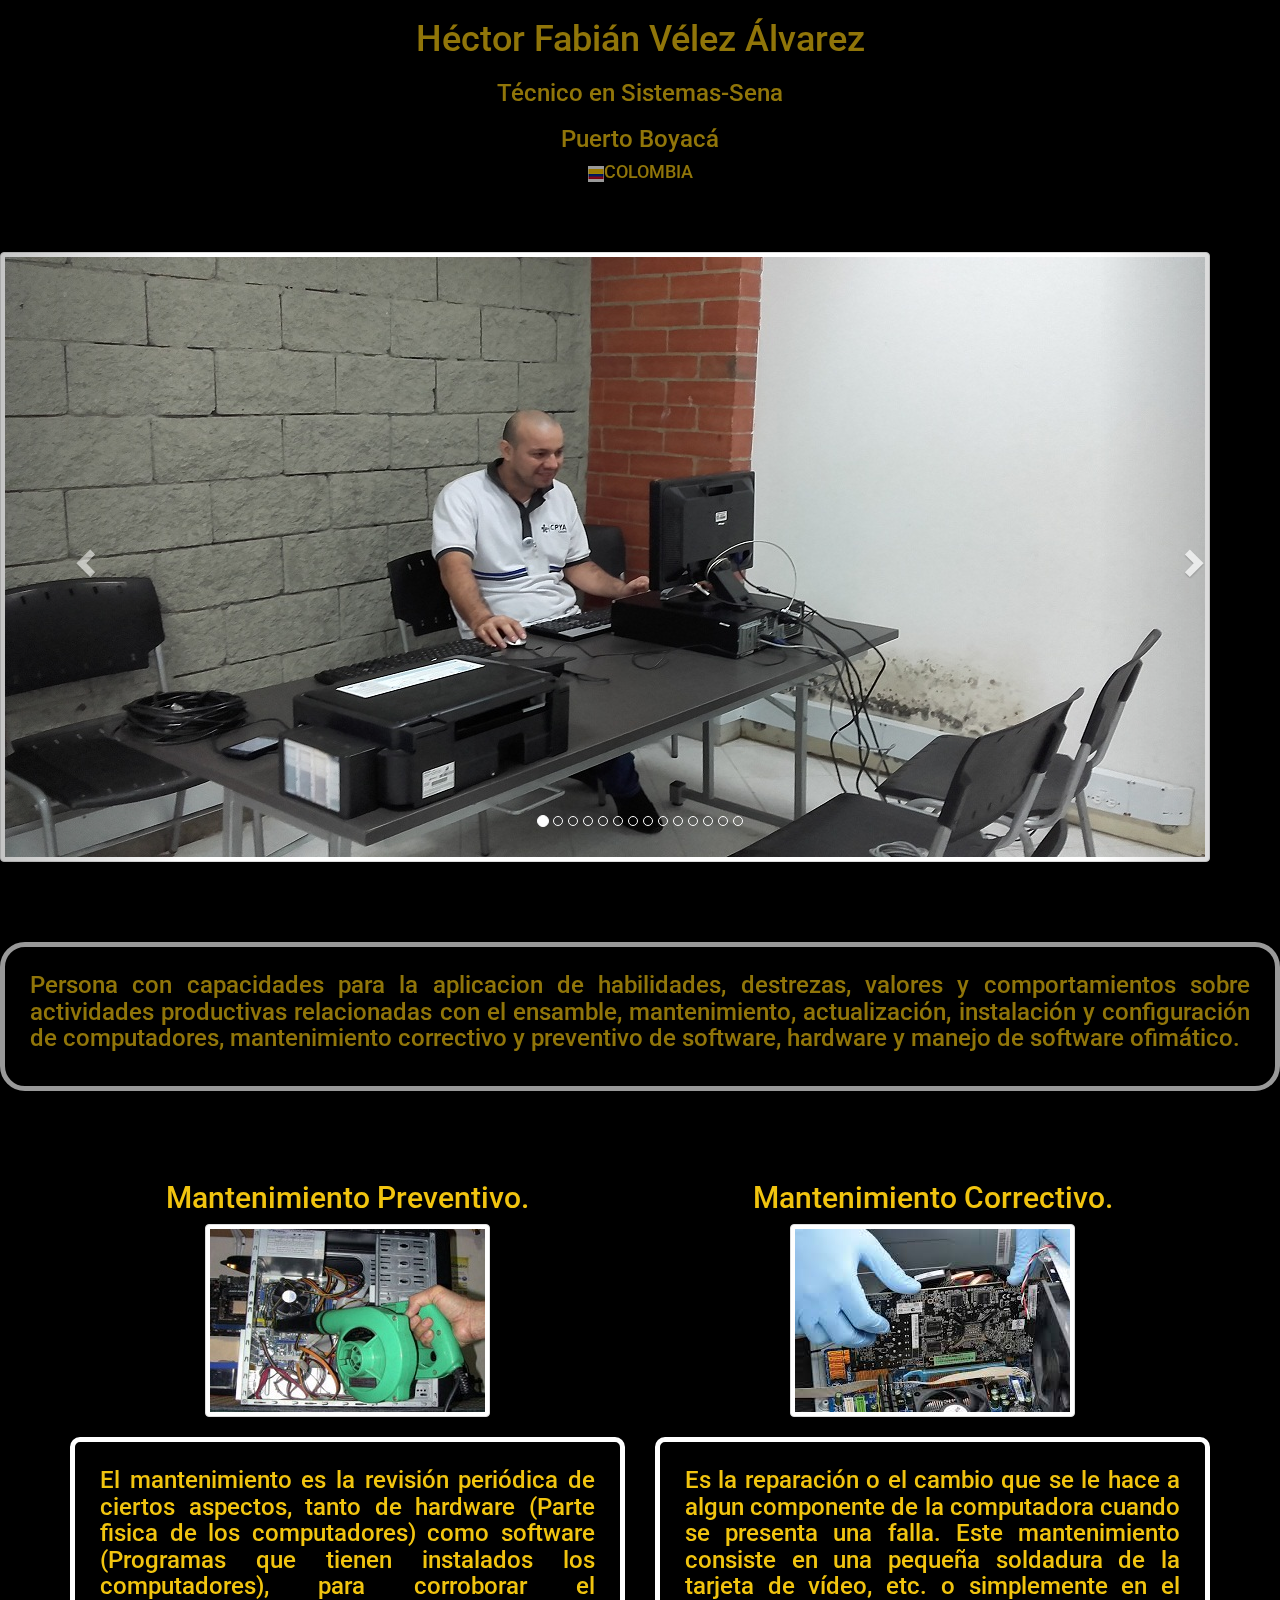
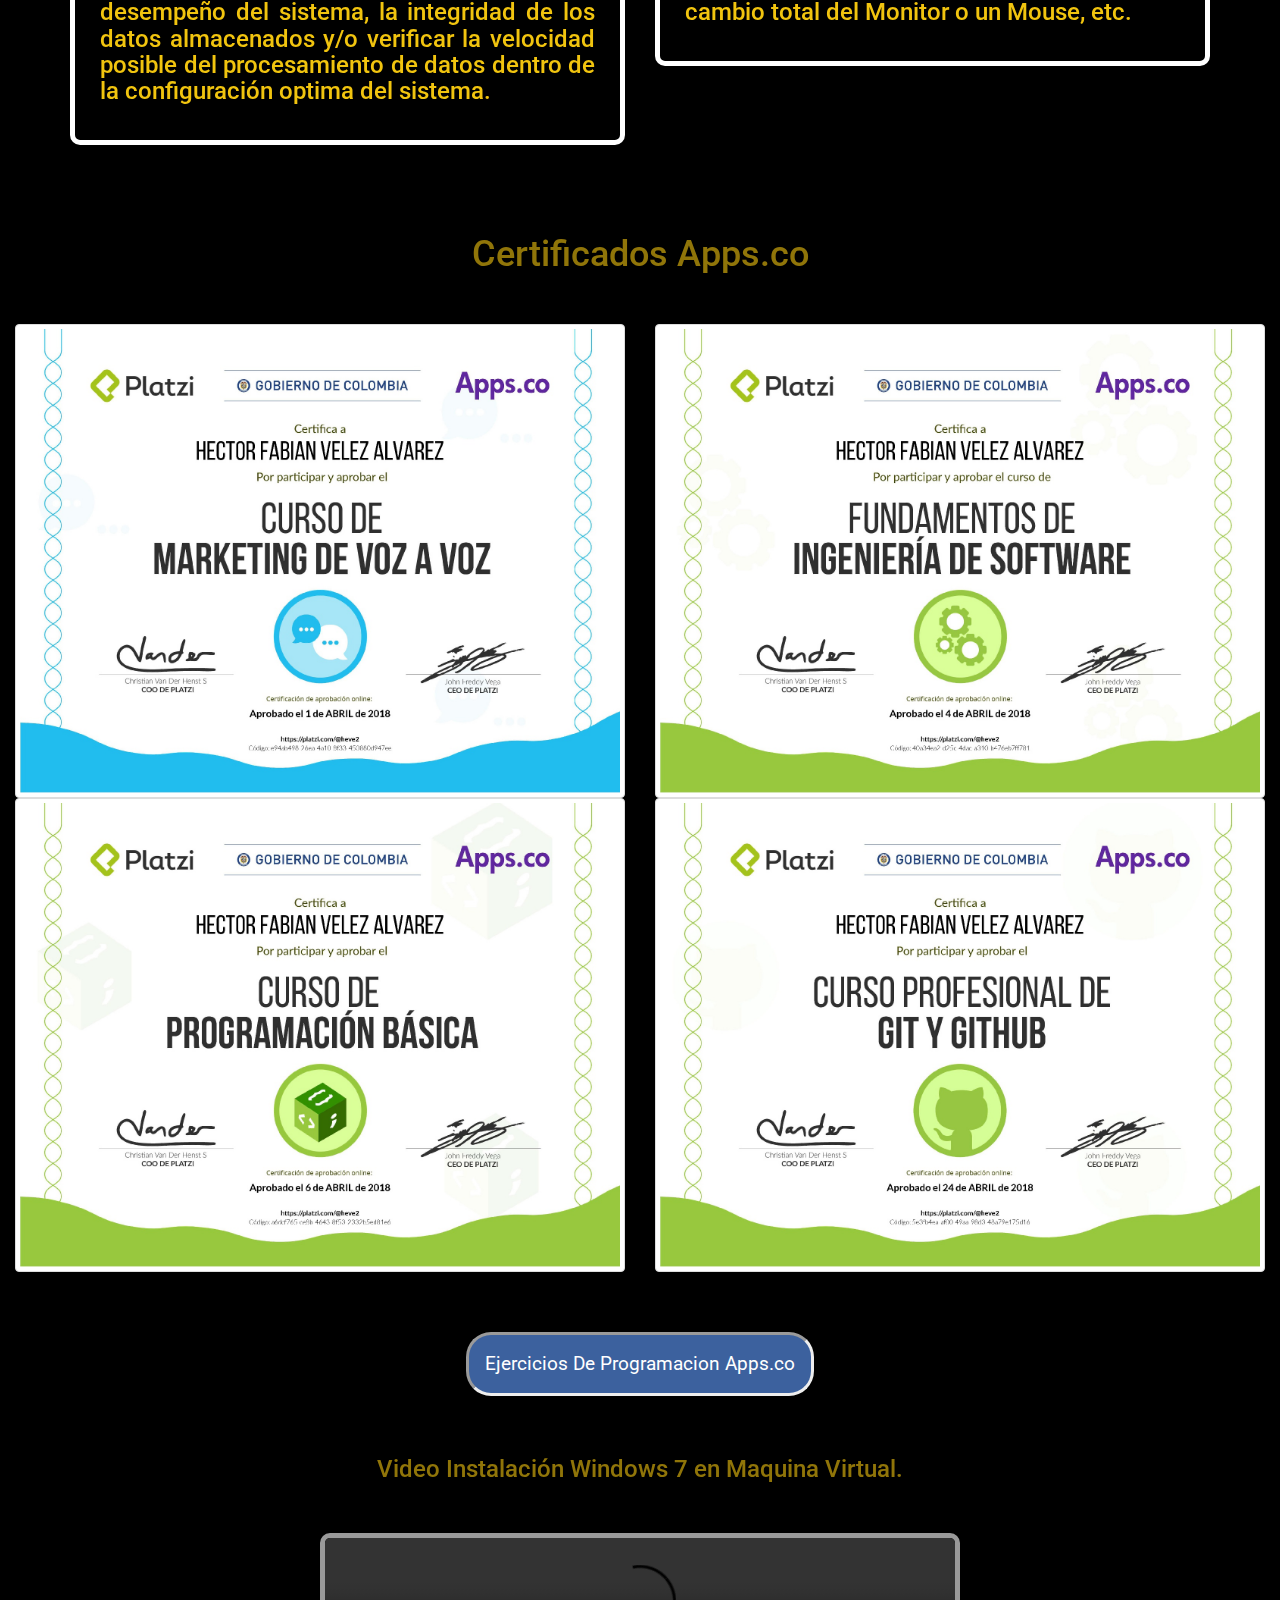
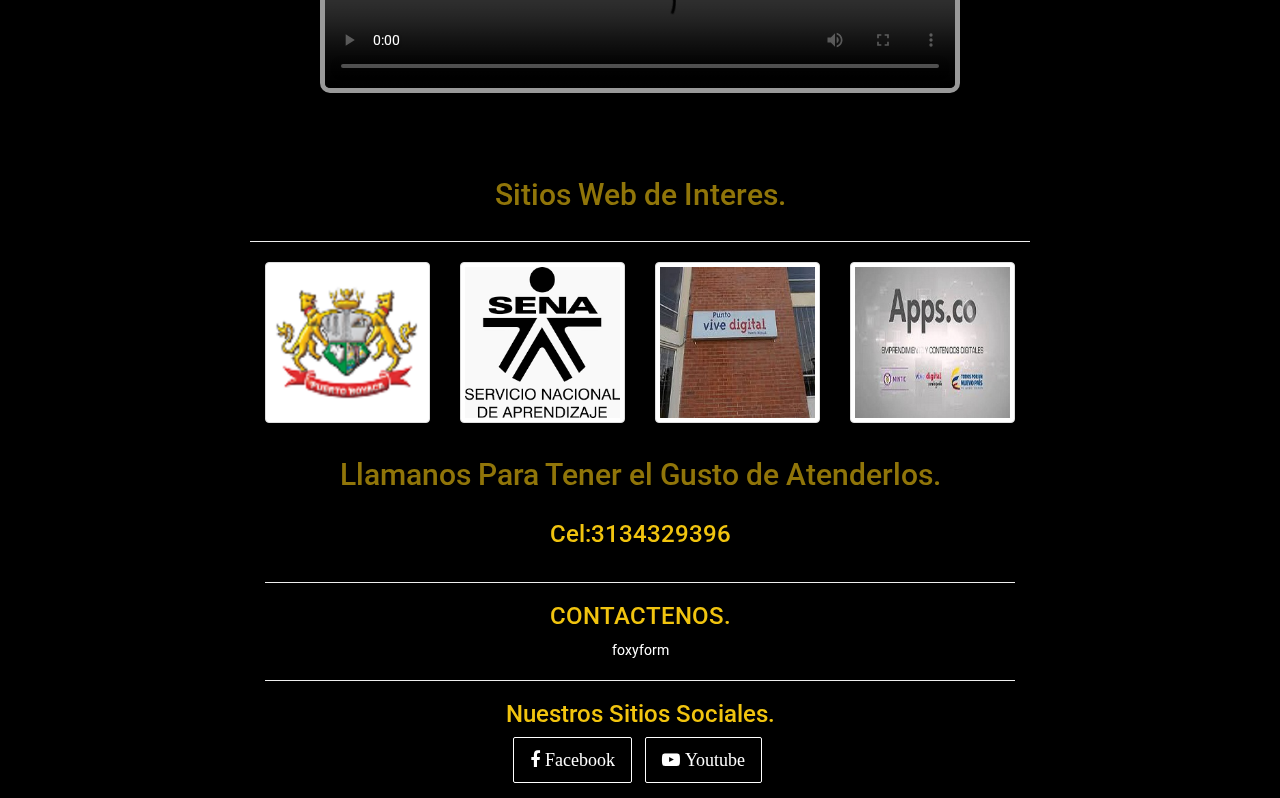
==== commit bcc029cc: "Update index.html" ====
--- a/index.html
+++ b/index.html
@@ -1,4 +1,4 @@
-<!DOCTYPE html>
+<!DOCTYPE html> 
 <html lang="es">
 <head>
     <meta charset="utf-8">
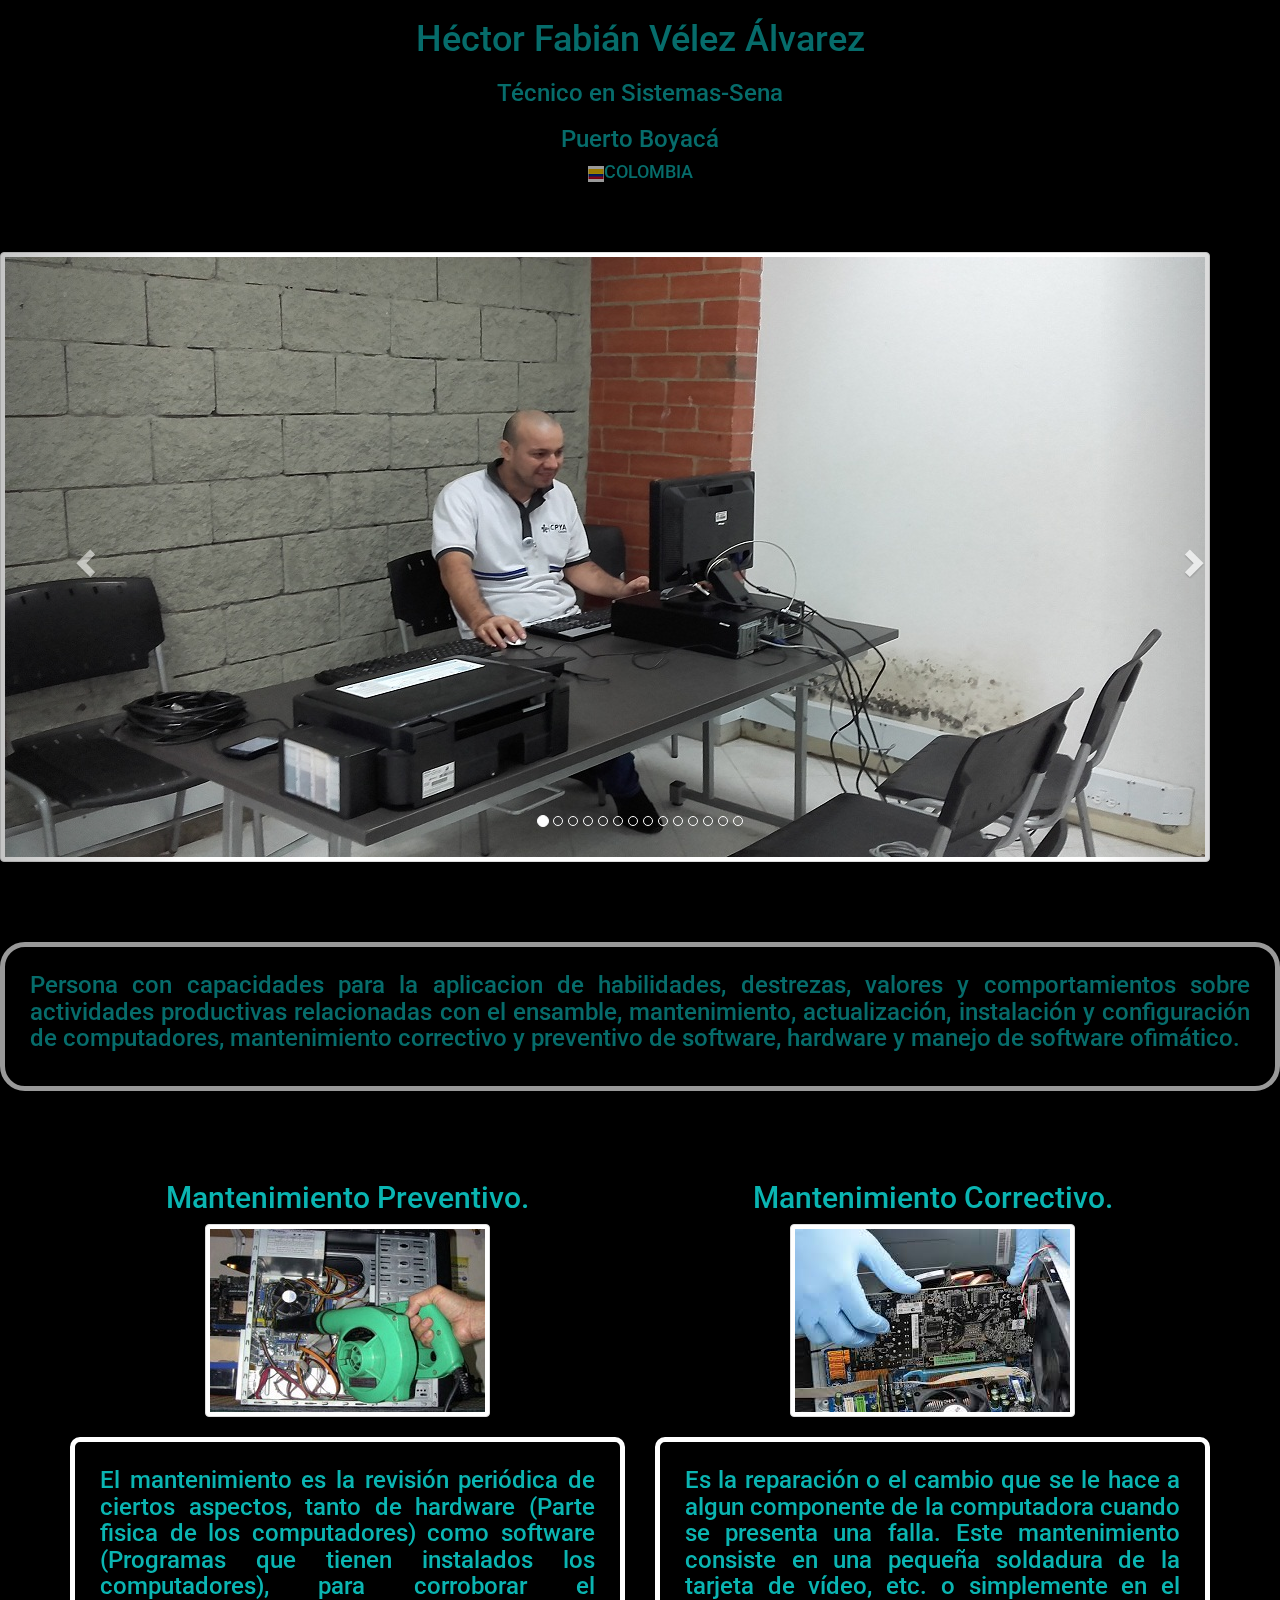
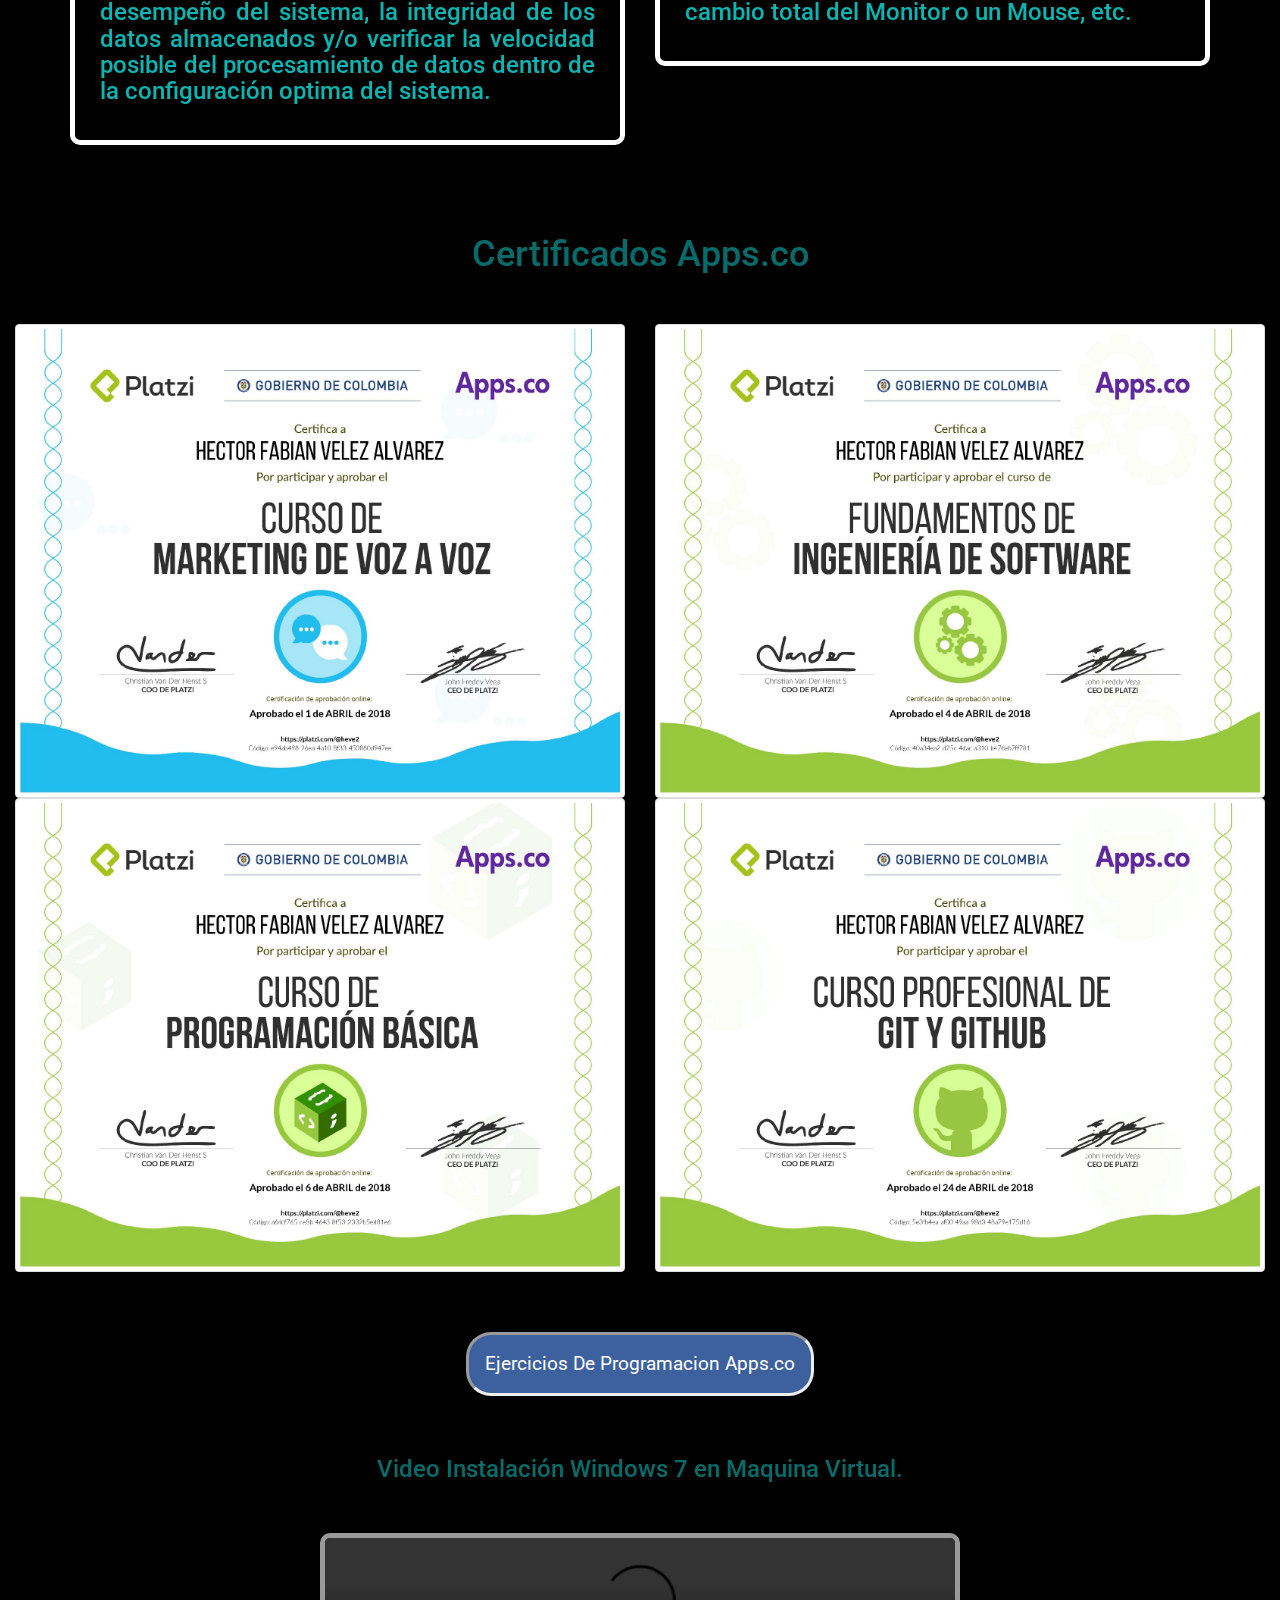
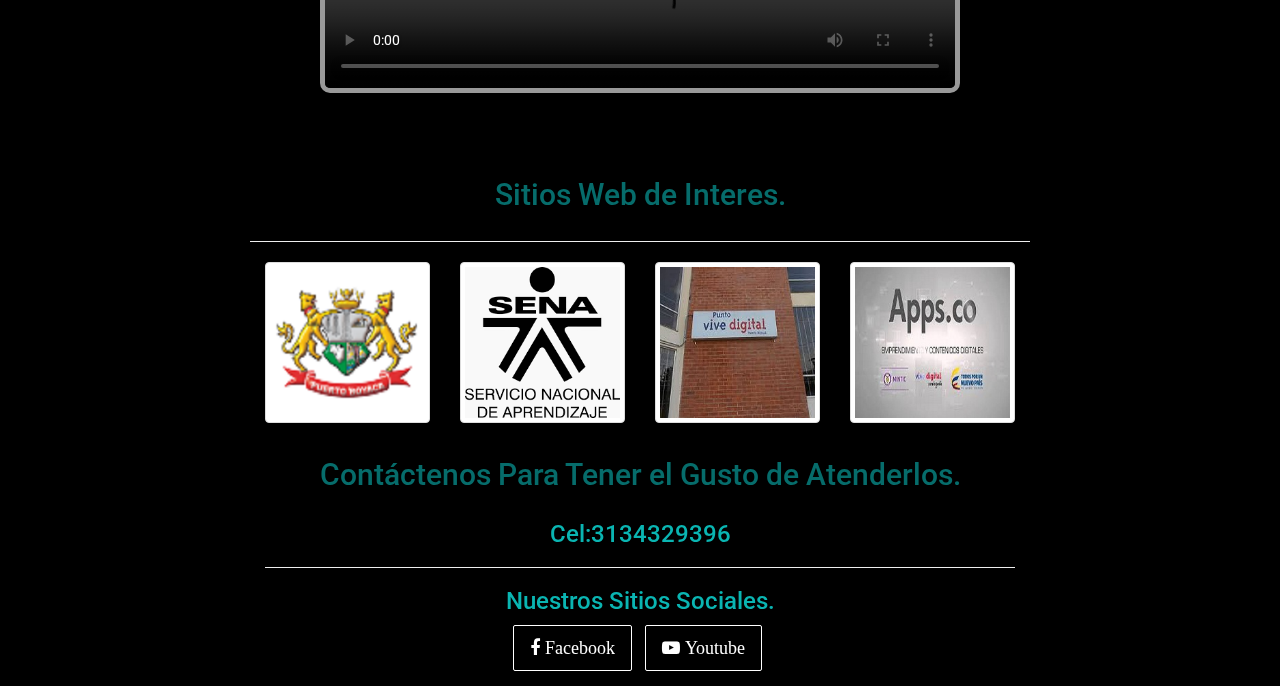
==== commit 534d18a8: "Add files via upload" ====
--- a/index.html
+++ b/index.html
@@ -1,4 +1,4 @@
-<!DOCTYPE html> 
+<!DOCTYPE html>
 <html lang="es">
 <head>
     <meta charset="utf-8">
@@ -90,7 +90,7 @@
     Have Questions? How To:
     https://github.com/pupunzi/jquery.mb.YTPlayer/wiki
     -->
-    <a id="bgndVideo" class="player" data-property="{videoURL:'https://youtu.be/s6zR2T9vn2c?t=15', containment:'body', autoPlay:true, mute:true, startAt:220, stopAt: 306, quality:'small', opacity:1, }"></a>
+    <a id="bgndVideo" class="player" data-property="{videoURL:'https://youtu.be/iNQpcDuE6e4', containment:'body', autoPlay:true, mute:true, startAt:20, stopAt: 120, quality:'small', opacity:1, }"></a>
 
     <div class="overlay"></div>
 
@@ -309,31 +309,15 @@
                   </div>
                 </section>
 
-                <section id="contact" class="content-section text-center">
+              <section id="contact" class="content-section text-center">
                   <div class="contact-section">
                     <div class="container">
-                      <h2>Llamanos Para Tener el Gusto de Atenderlos.</h2>
+                      <h2>Contáctenos Para Tener el Gusto de Atenderlos.</h2>
                       <div class="row">
                         <div class="col-md-8 col-md-offset-2">
                           <form class="form-horizontal">
                           <div class="form-group">
-                            <label for="exampleInputName2"><h3>Cel:3134329396</h3></label>
-                              <hr>
-
-                                <h3>CONTACTENOS.</h3>
-
-                              <!-- Do not change the code! -->
-                              <a id="foxyform_embed_link_332332" clase="formulario" href="http://es.foxyform.com/">foxyform</a>
-                              <script type="text/javascript">
-                              (function(d, t){
-                                var g = d.createElement(t),
-                                s = d.getElementsByTagName(t)[0];
-                                g.src = "http://es.foxyform.com/js.php?id=332332&sec_hash=e5932eaa044&width=350px";
-                                s.parentNode.insertBefore(g, s);
-                              }(document, "script"));
-                            </script>
-                            <!-- Do not change the code! -->
-
+                          <h3>Cel:3134329396</h3>
                               <hr>
                               <h3>Nuestros Sitios Sociales.</h3>
                               <ul class="list-inline banner-social-buttons">
--- a/style.css
+++ b/style.css
@@ -41,7 +41,7 @@
 }
 body {
   font-family: Roboto, sans-serif;
-  color: #F1C40F;
+  color: #0ab5b2;
   text-align: center;
   text-shadow: 0 1px 3px rgba(0,0,0,.5);
 }
@@ -150,7 +150,7 @@
 }
 
 .video-background-default-image {
-  background:url(img/cover.jpg);
+  background:url(img/prueba1.jpg);
   background-repeat:no-repeat;
   background-position:center center;
   background-size:cover;
@@ -164,7 +164,7 @@
   background: rgba(0, 0, 0, 0.4);
   width:100%;
   height:100%;
-  position:absolute;  
+  position:absolute;
   top:0;
   left:0;
 }
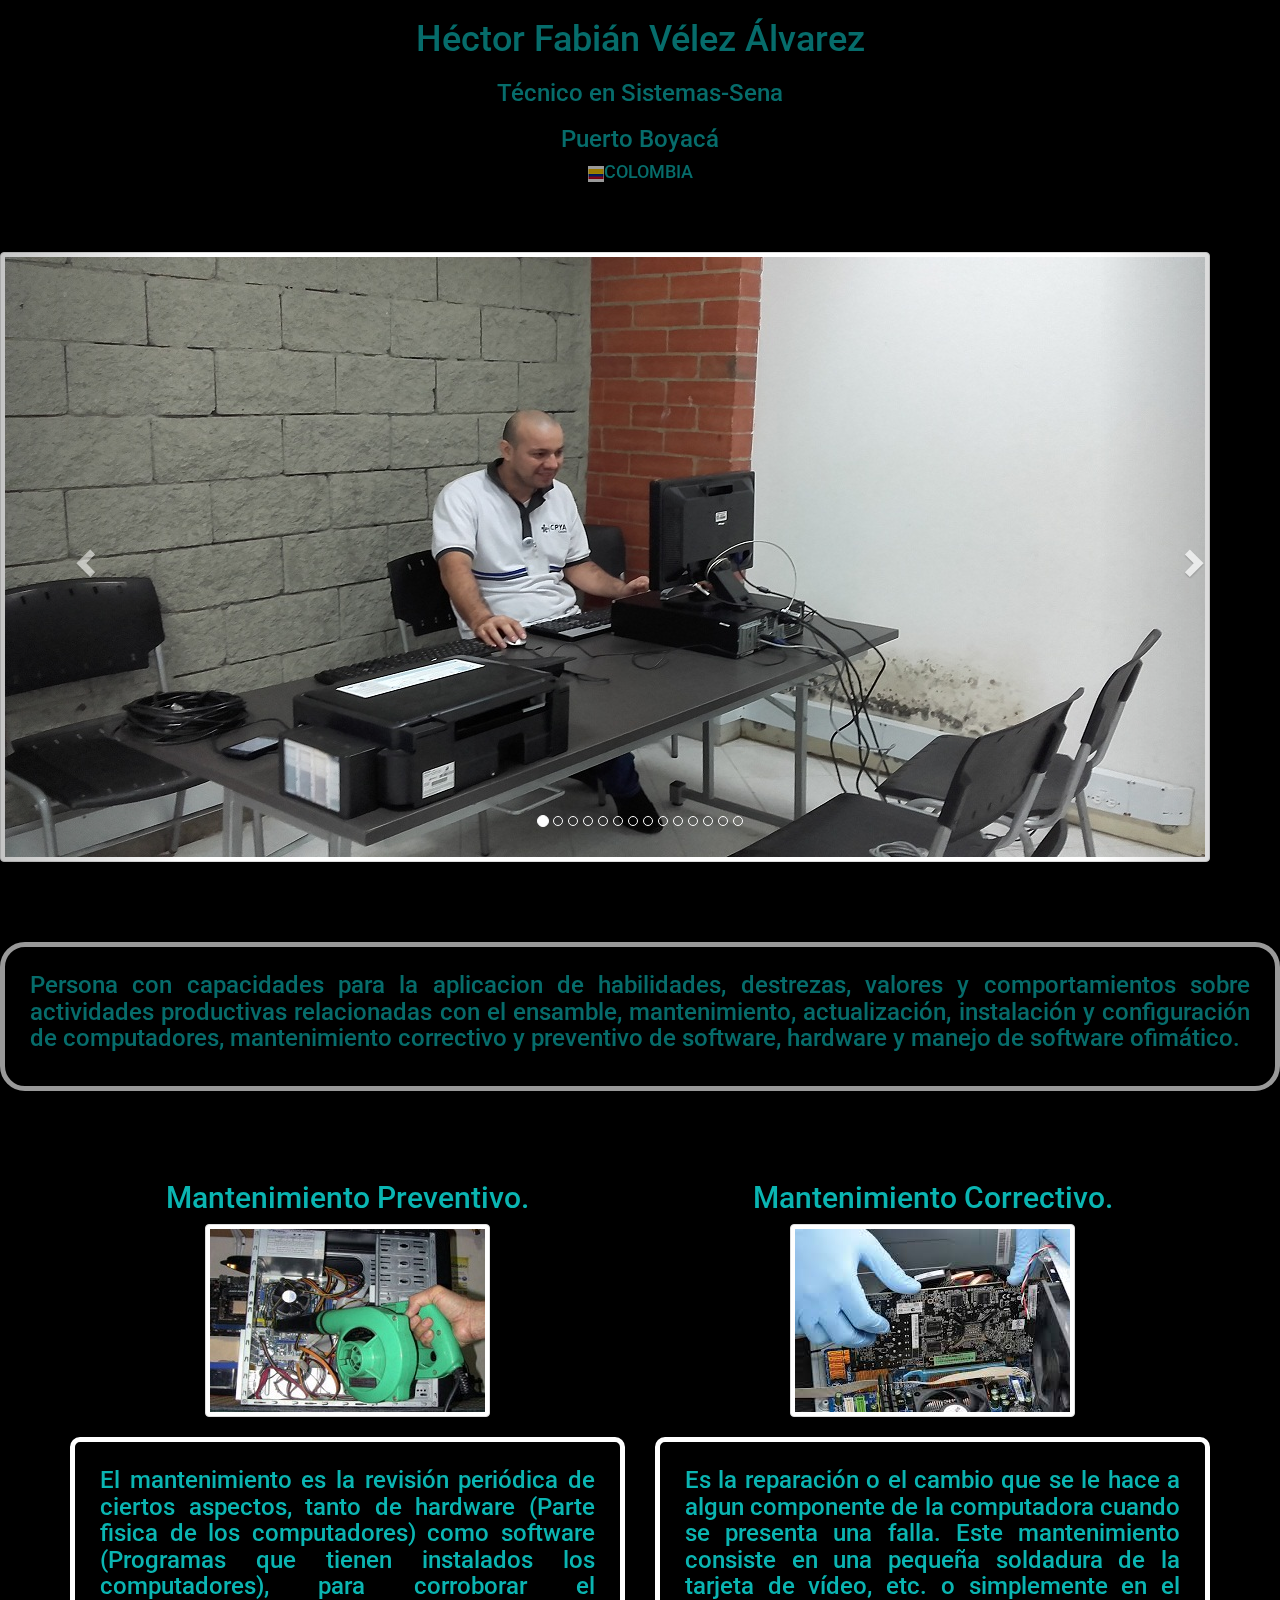
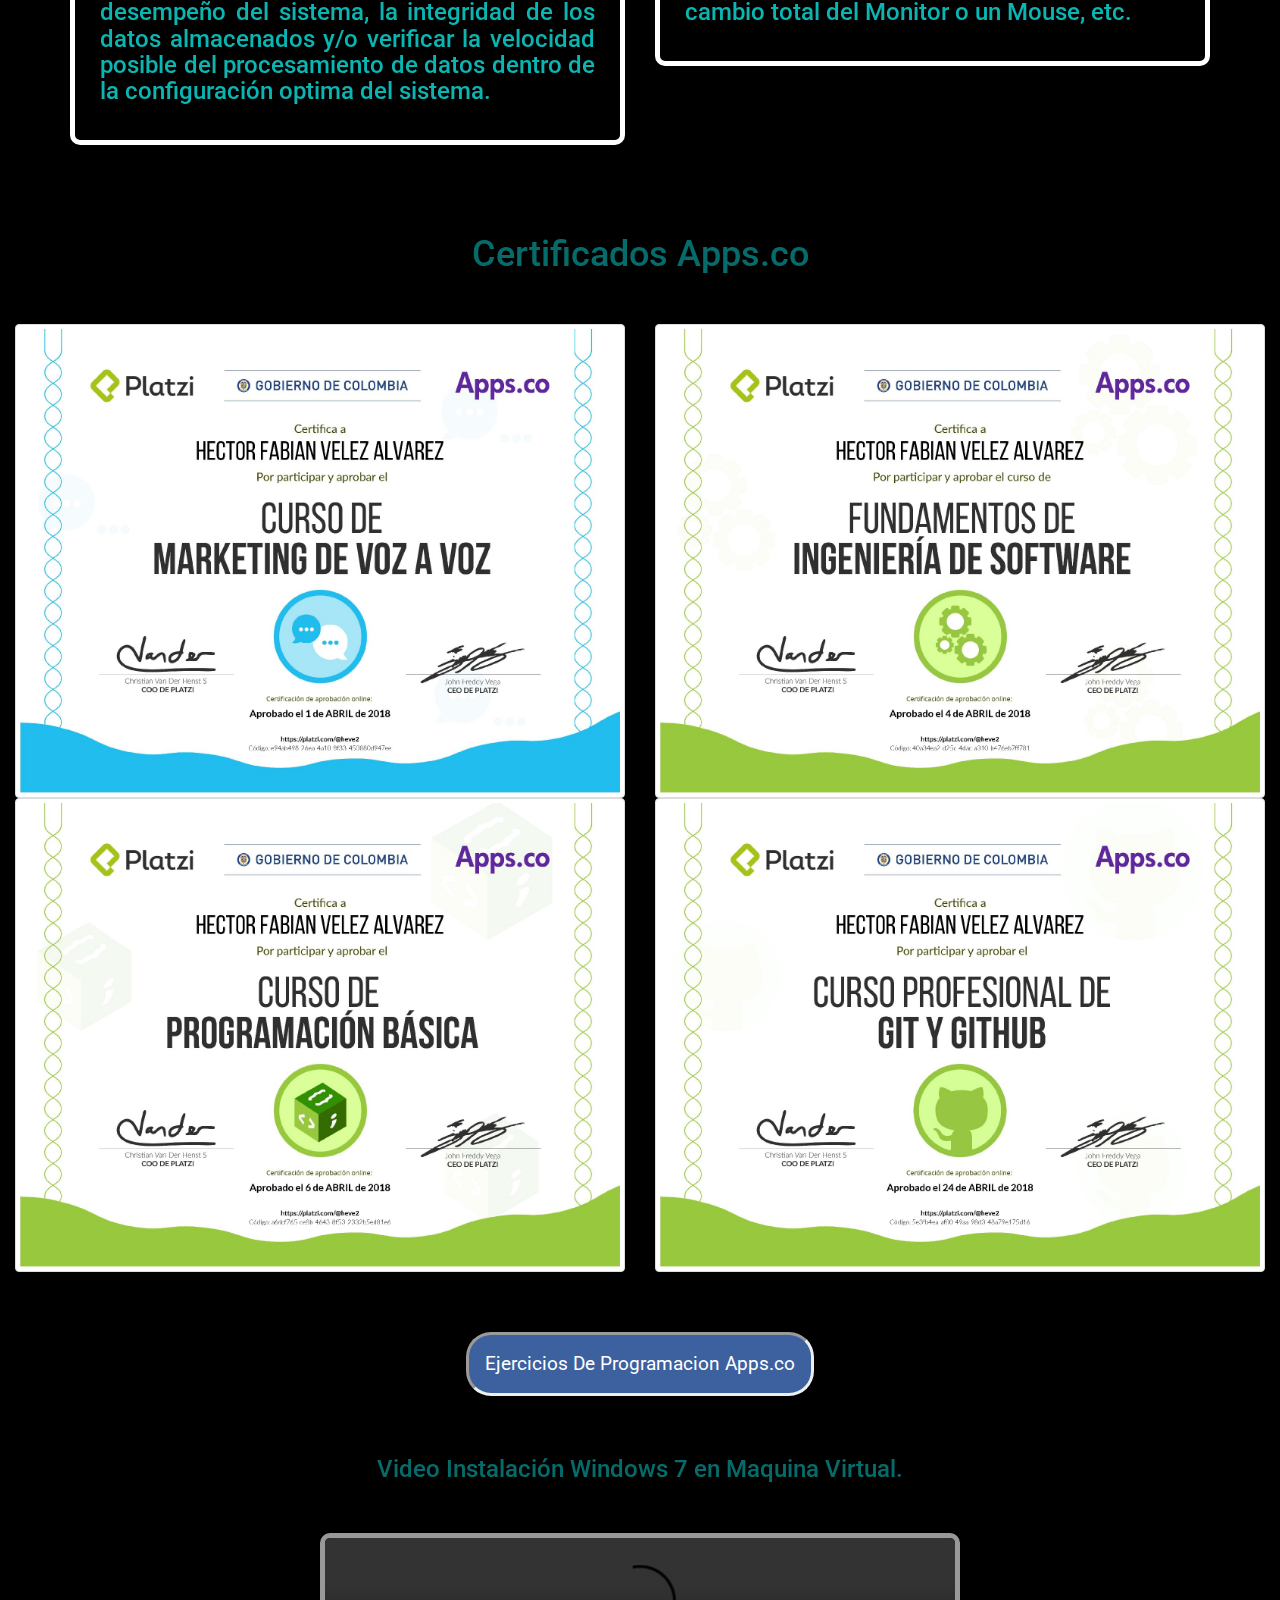
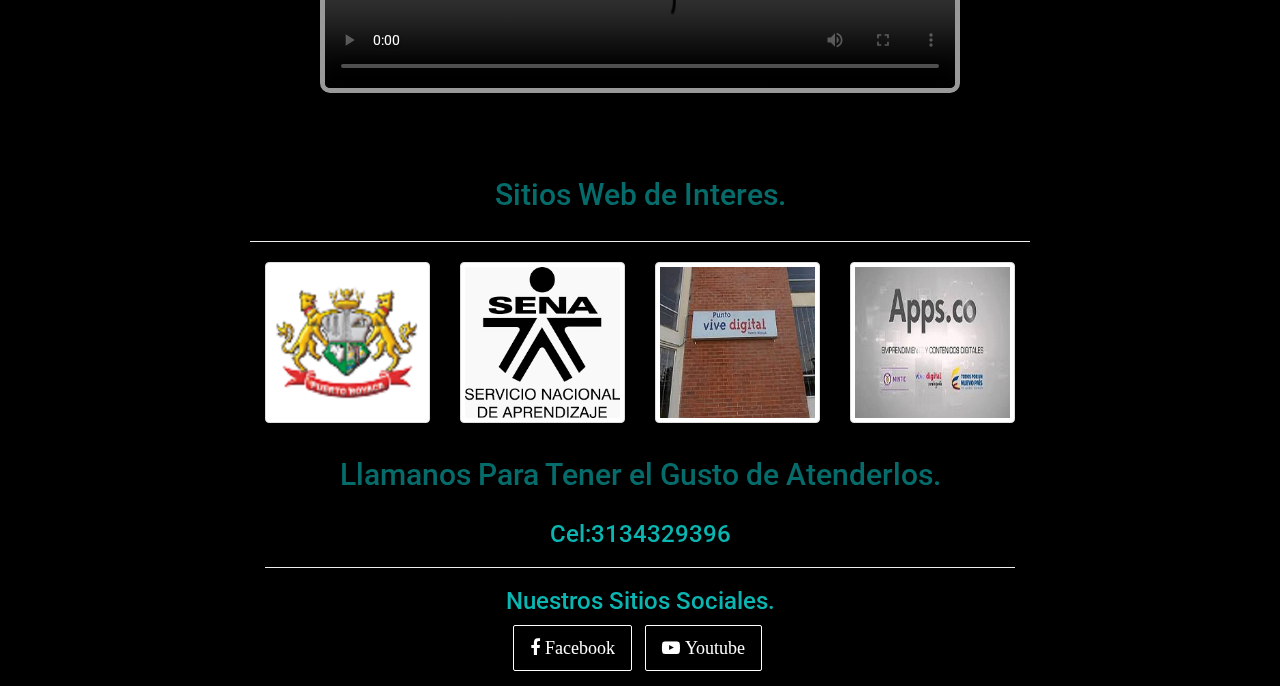
==== commit 26c763e4: "Add files via upload" ====
--- a/index.html
+++ b/index.html
@@ -312,7 +312,7 @@
               <section id="contact" class="content-section text-center">
                   <div class="contact-section">
                     <div class="container">
-                      <h2>Contáctenos Para Tener el Gusto de Atenderlos.</h2>
+                      <h2>Llamanos Para Tener el Gusto de Atenderlos.</h2>
                       <div class="row">
                         <div class="col-md-8 col-md-offset-2">
                           <form class="form-horizontal">
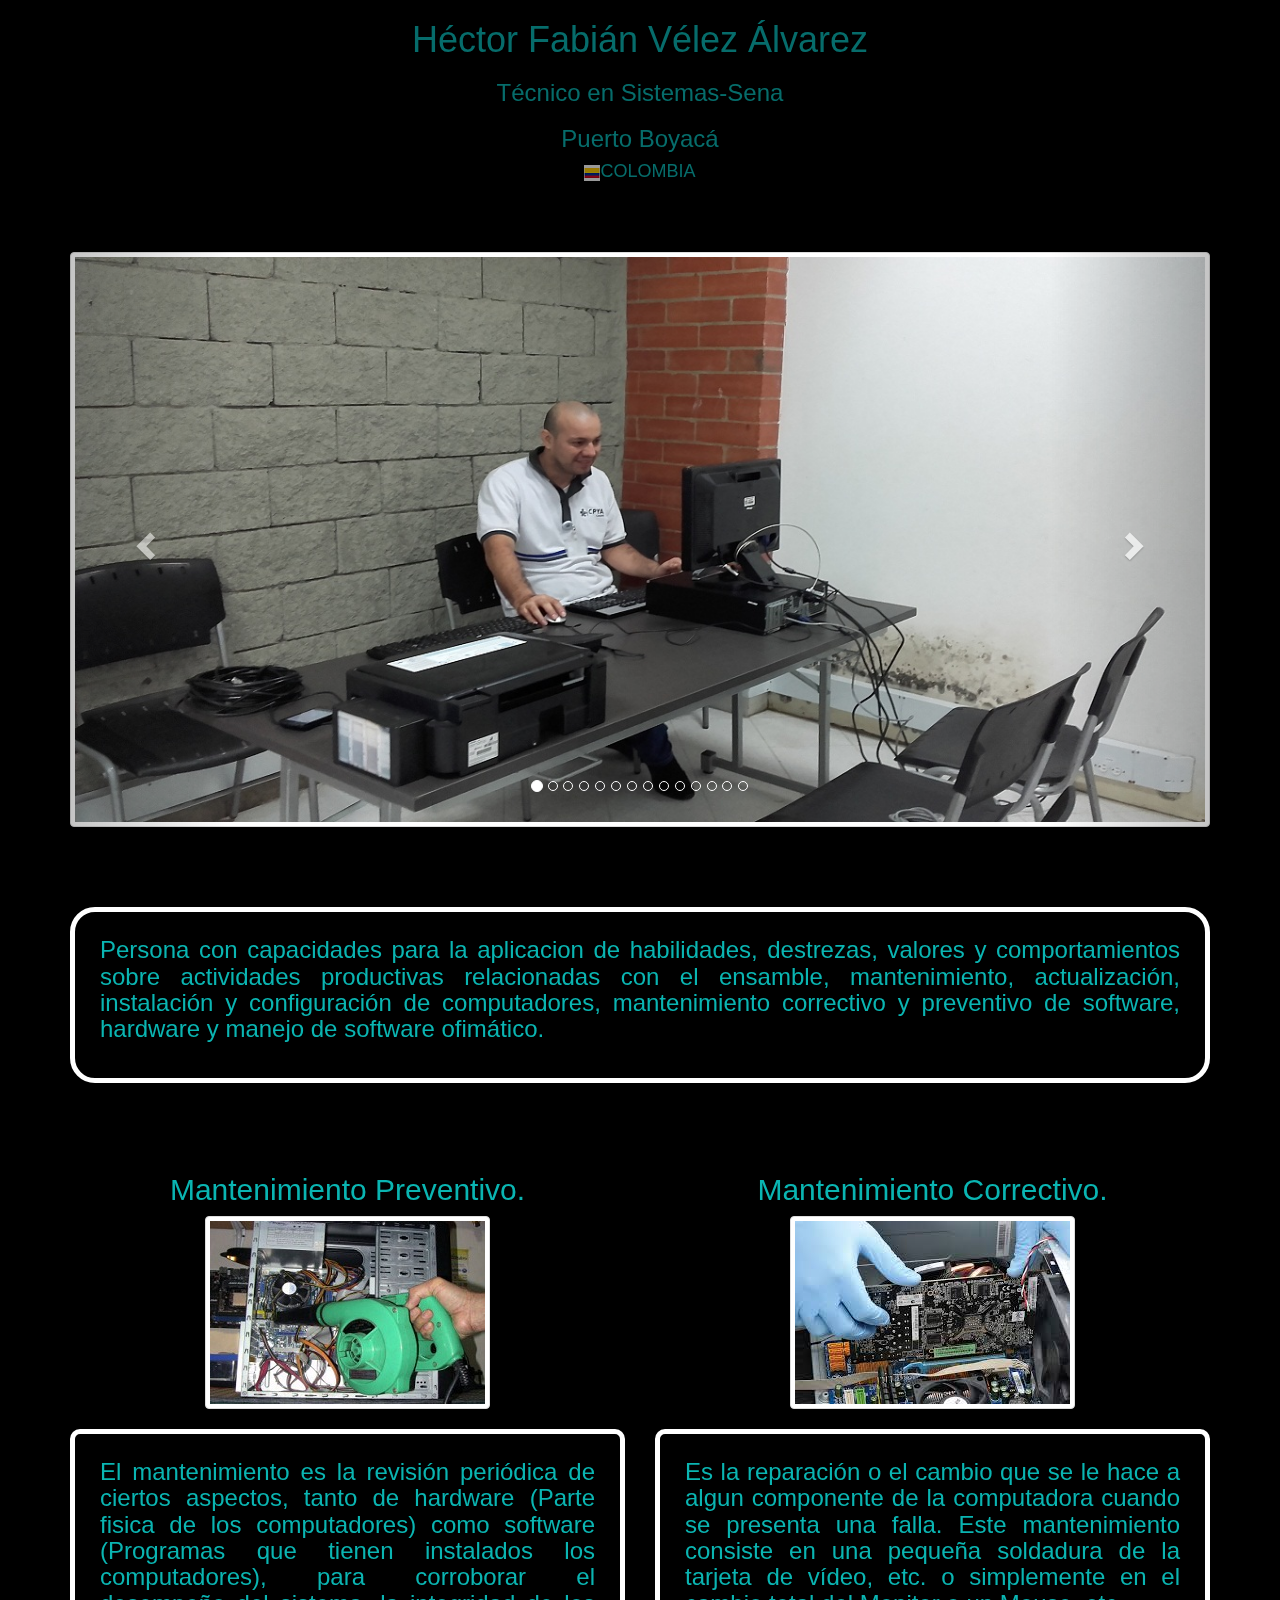
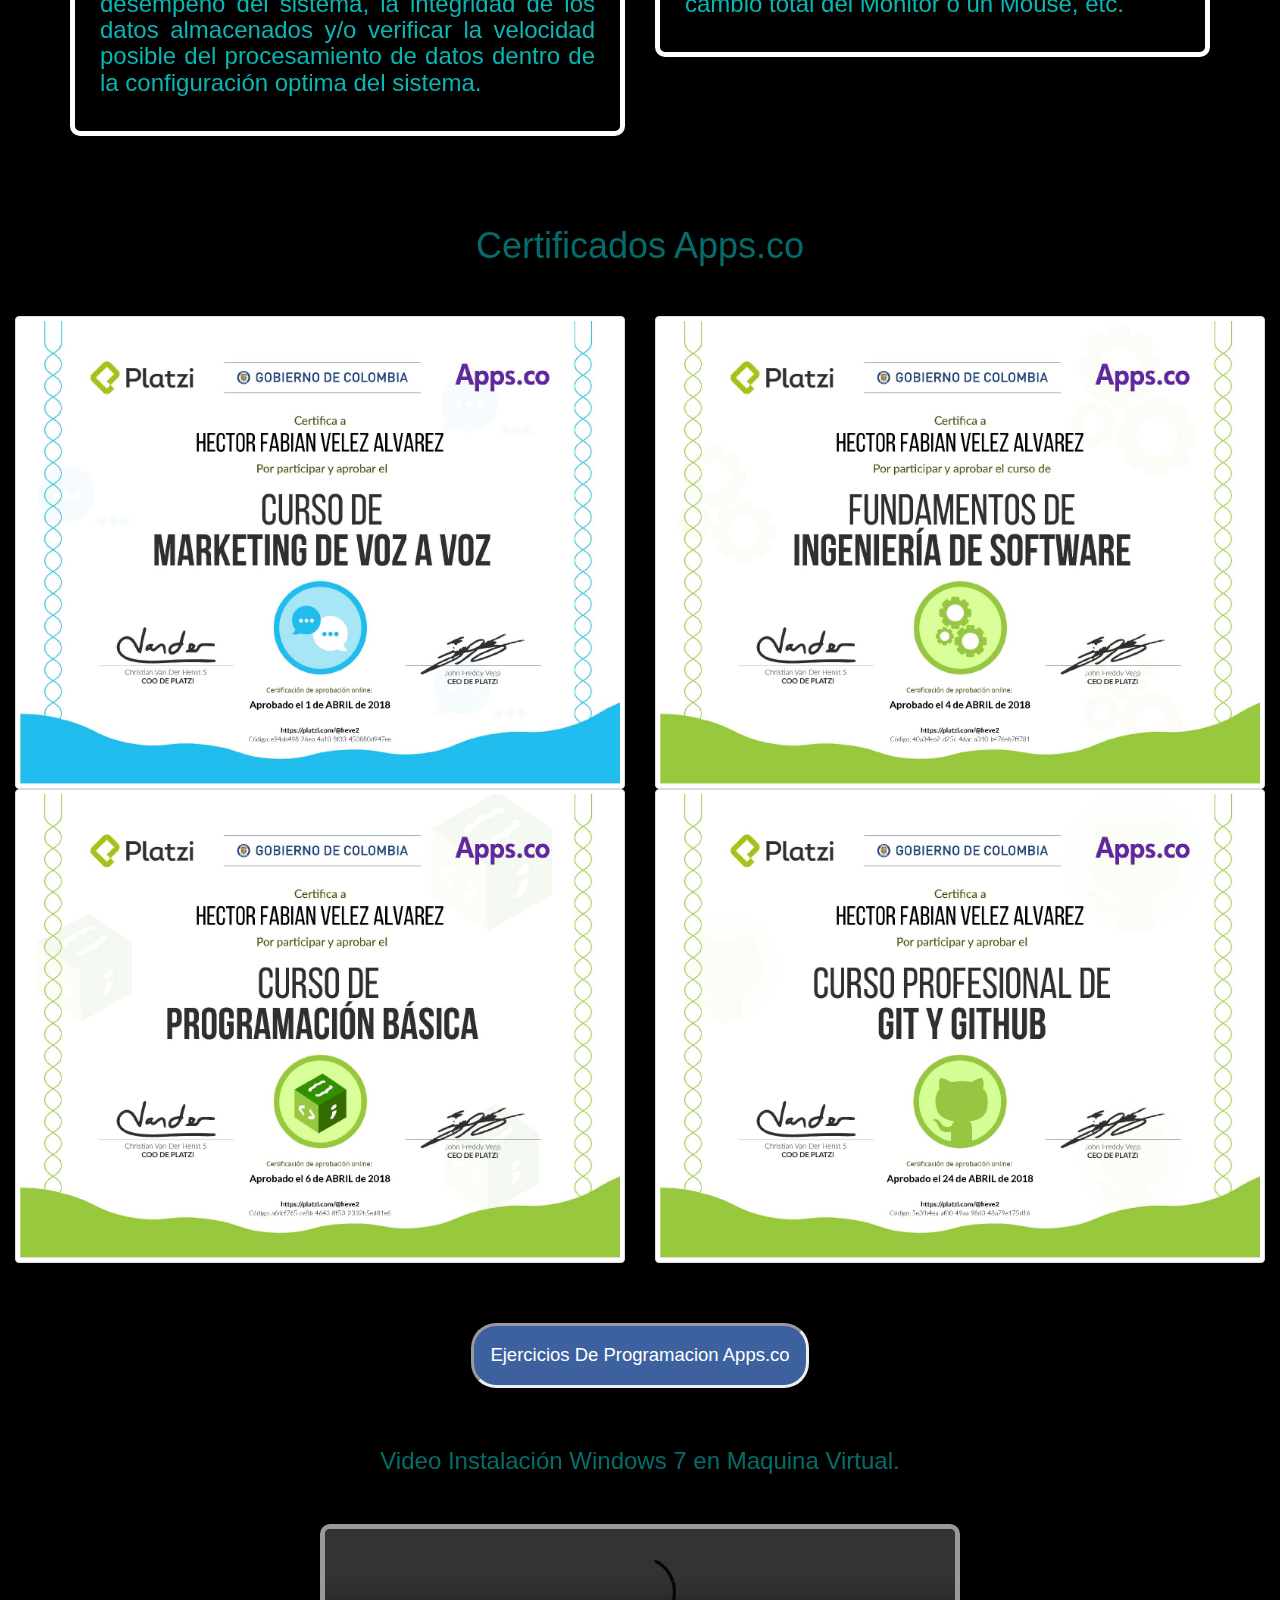
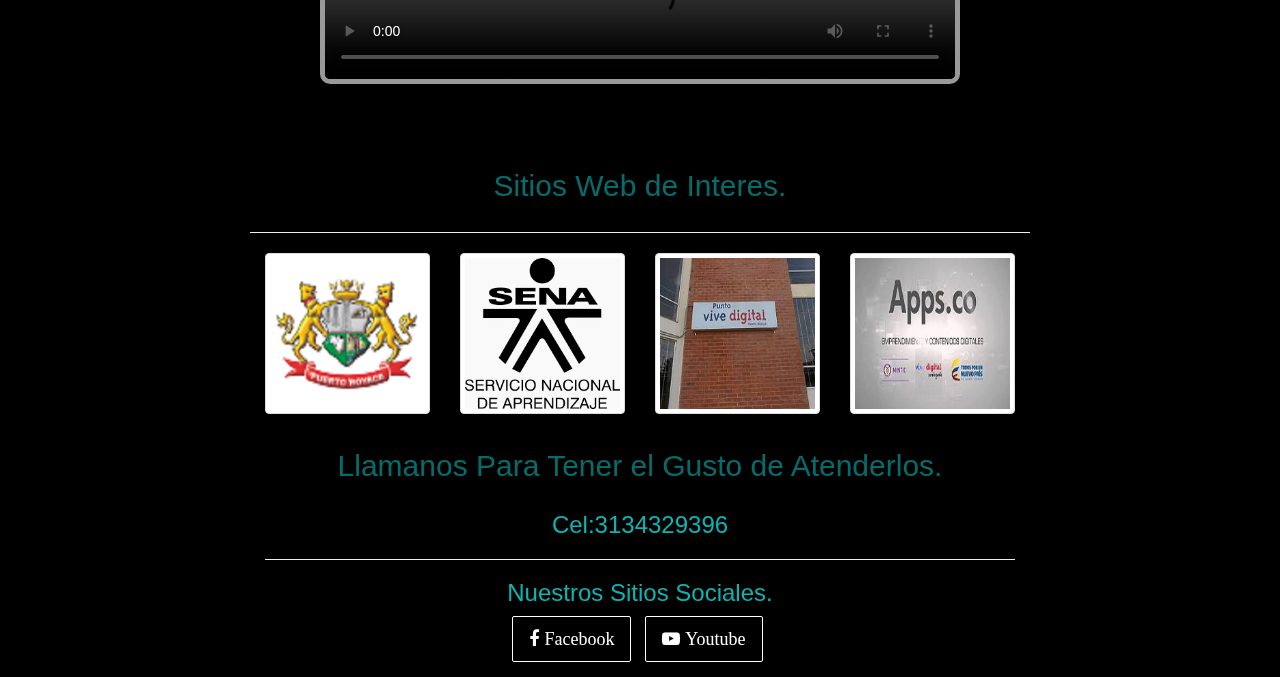
==== commit 7c984705: "Add files via upload" ====
--- a/index.html
+++ b/index.html
@@ -61,9 +61,7 @@
     <!-- Custom styles for this template -->
     <link href="style.css" rel="stylesheet">
 
-    <!-- Custom fonts for this template -->
-    <link href='http://fonts.googleapis.com/css?family=Roboto:400,300,100,500,700,900' rel='stylesheet' type='text/css'>
-    <link href="http://maxcdn.bootstrapcdn.com/font-awesome/4.3.0/css/font-awesome.min.css" rel="stylesheet" type="text/css">
+
 
     <!-- HTML5 shim and Respond.js for IE8 support of HTML5 elements and media queries -->
     <!--[if lt IE 9]>
@@ -104,7 +102,7 @@
      </div>
       <br><br><br>
 
-      <div id="myCarousel" class="carousel slide" data-interval="3000" data-ride="carousel">
+      <div id="myCarousel" class="carousel slide" data-interval="3000" data-ride="carousel" class="container">
                  <!-- Carousel indicators -->
                 <ol class="carousel-indicators">
                 <li data-target="#myCarousel" data-slide-to="0" class="active"></li>
@@ -123,9 +121,9 @@
                <li data-target="#myCarousel" data-slide-to="13"></li>
                </ol>
 
-
+               <div class="container">
                <div class="row">
-                <div class="col-md-12 col-center">
+                <div class="col-lg-12 col-center">
               <!-- Carousel items -->
               <div class="carousel-inner">
                <div class="item active">
@@ -195,12 +193,18 @@
              </div>
              </div>
             </div>
+          </div>
               <br><br><br>
 
+              <div class="container">
+                <div class="row">
+              <div class="col-md-12">
               <div>
               <h3 style="padding:25px;border:5px solid white; border-radius: 25px;" font size=10><P ALIGN="justify">Persona con capacidades para la aplicacion de habilidades, destrezas, valores y comportamientos sobre actividades productivas relacionadas con el ensamble, mantenimiento, actualización, instalación y configuración de computadores, mantenimiento correctivo y preventivo de software, hardware y manejo de software ofimático.</h3>
               </div>
-
+              </div>
+              </div>
+              </div>
               <br><br><br>
 
                 <div class="container">
